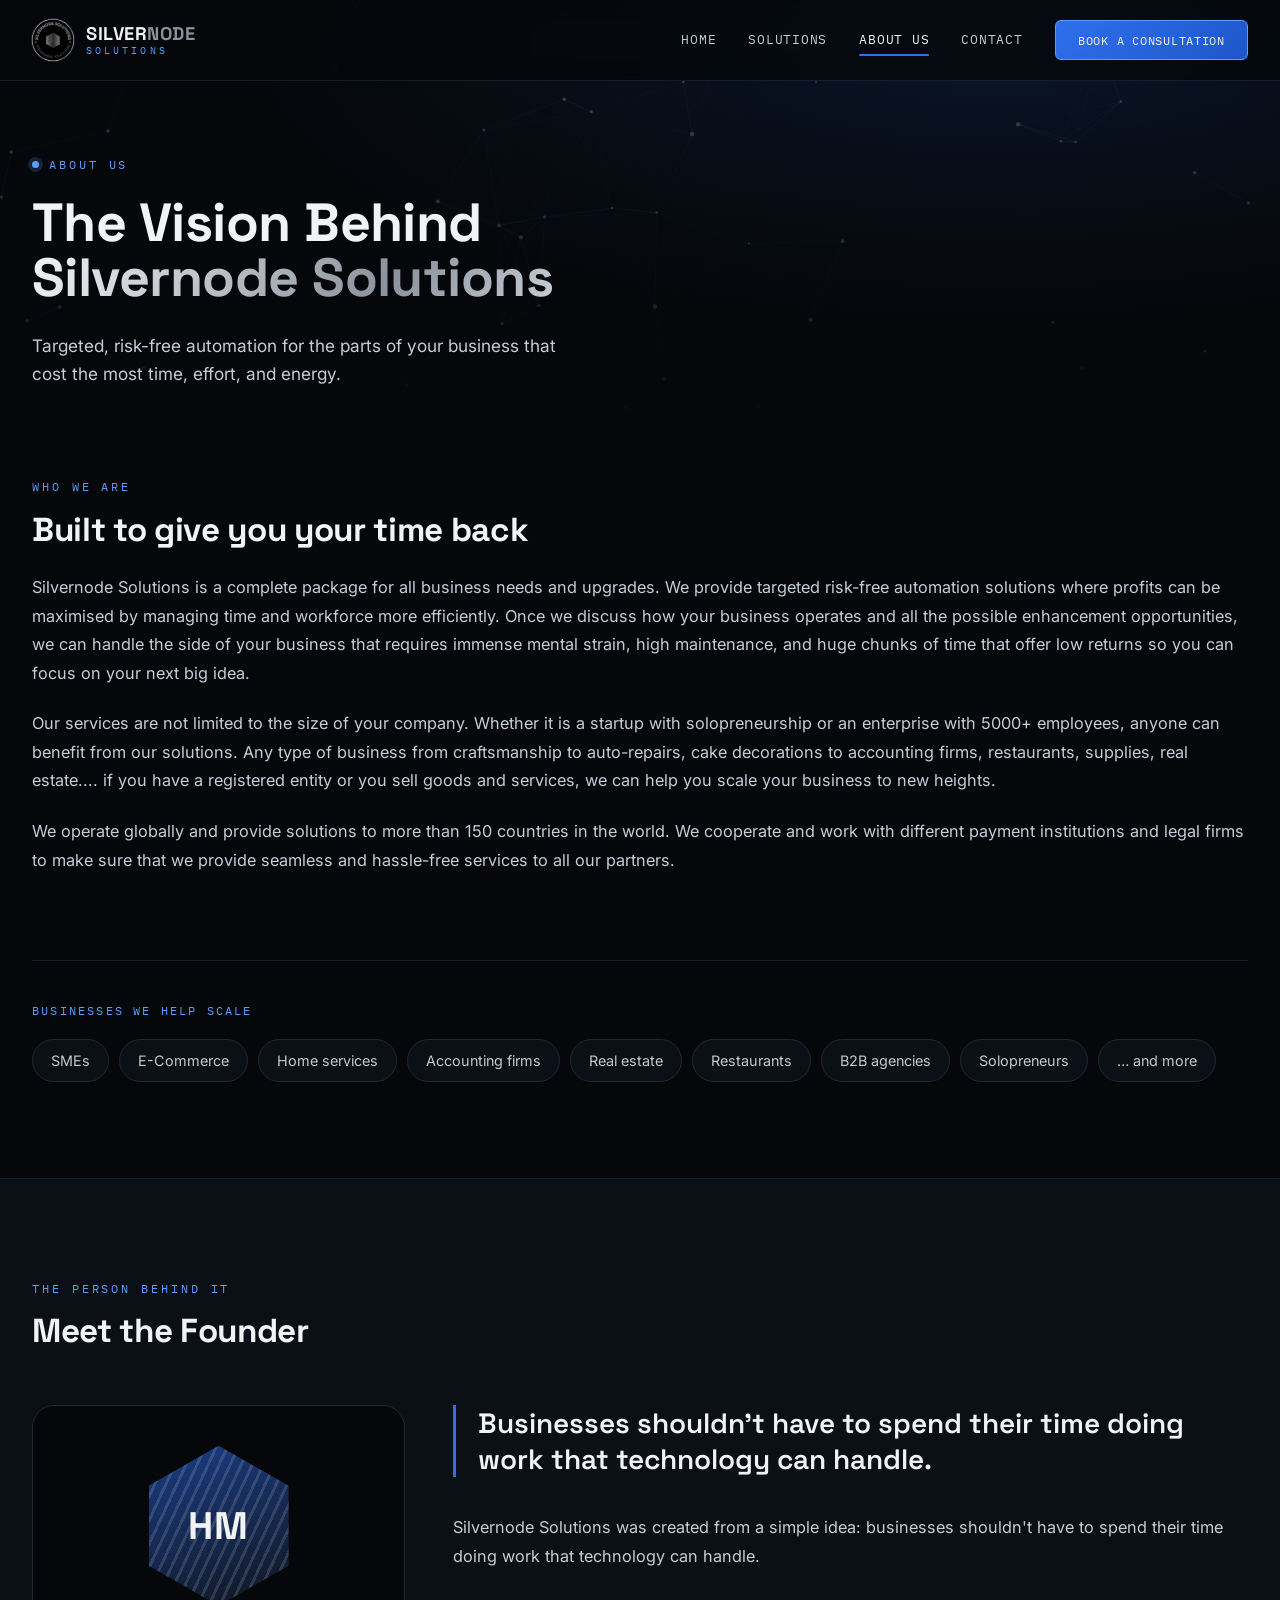
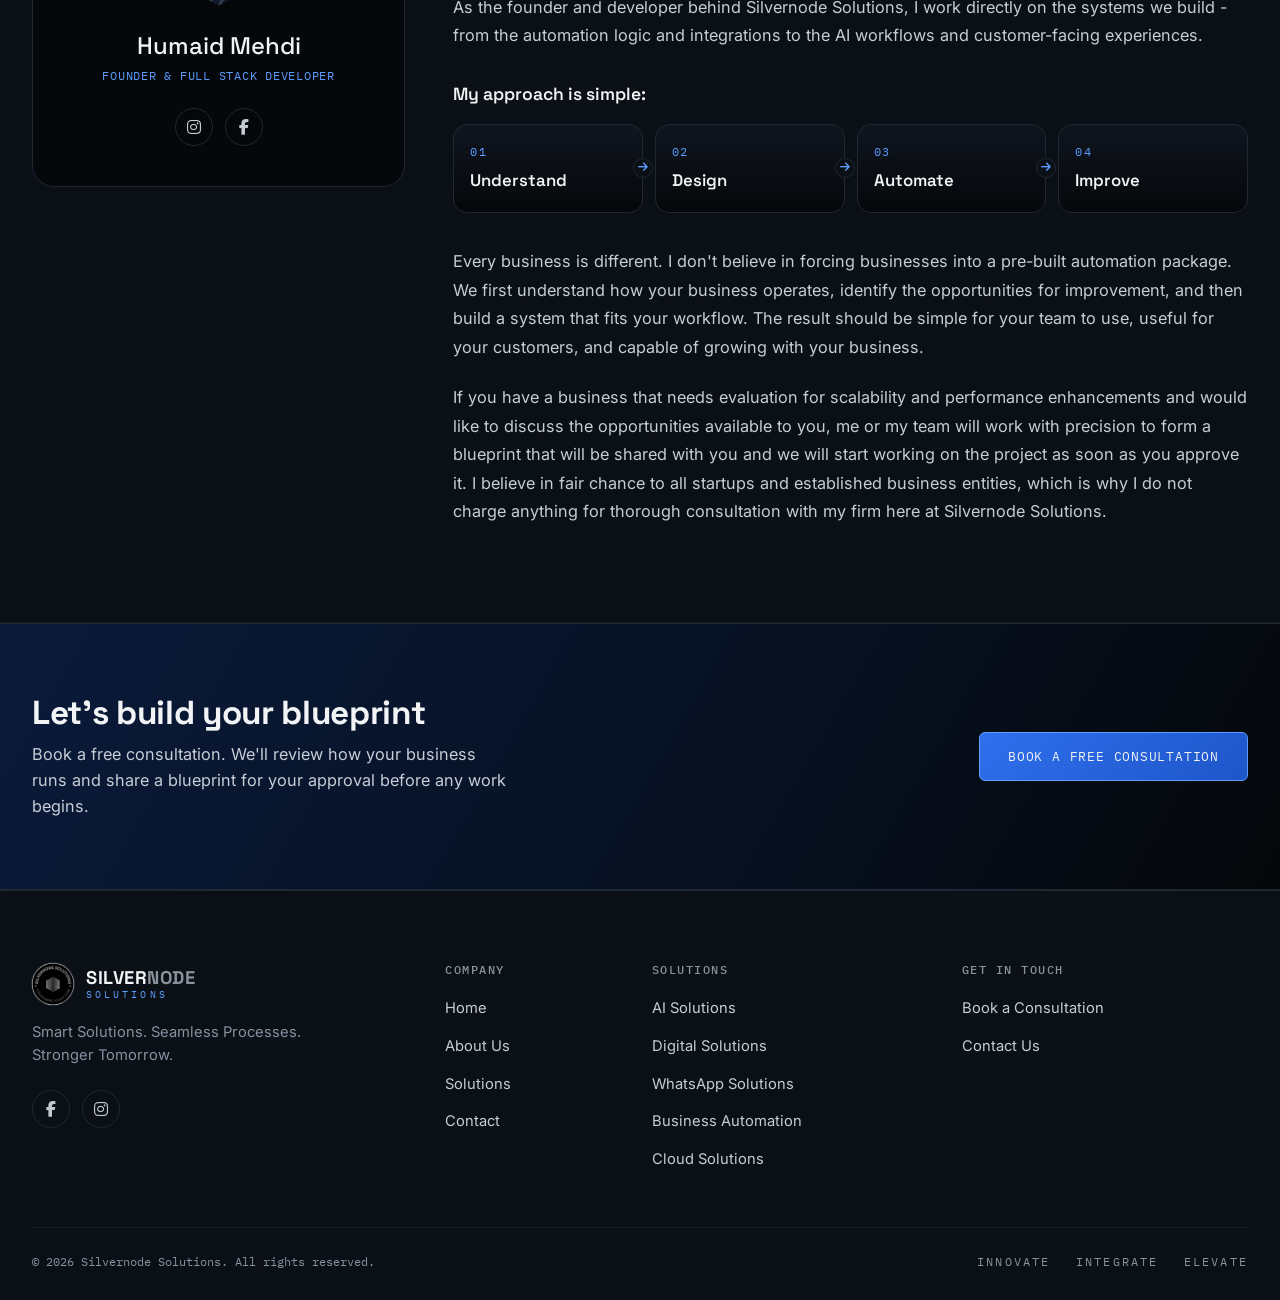
==== about/index.html @ a03bbf84 "Update industries listed in about/index.html" ====
<!DOCTYPE html>
<html lang="en">
<head>
<meta charset="UTF-8" />
<meta name="viewport" content="width=device-width, initial-scale=1.0" />
<meta name="color-scheme" content="dark">
<title>About Us — Silvernode Solutions</title>
<meta name="description" content="Silvernode Solutions is a complete package for business needs and upgrades. Meet the founder and learn how we help businesses of every size automate and scale." />

<!-- Bootstrap 5 -->
<link href="https://cdnjs.cloudflare.com/ajax/libs/bootstrap/5.3.3/css/bootstrap.min.css" rel="stylesheet">
<!-- Icons -->
<link rel="stylesheet" href="https://cdnjs.cloudflare.com/ajax/libs/font-awesome/6.5.2/css/all.min.css">
<!-- Fonts -->
<link rel="preconnect" href="https://fonts.googleapis.com">
<link href="https://fonts.googleapis.com/css2?family=Space+Grotesk:wght@400;500;600;700&family=Inter:wght@400;500;600&family=IBM+Plex+Mono:wght@400;500&display=swap" rel="stylesheet">

<link rel="stylesheet" href="/css/style.css">

<style>.sn-hero-inner{padding-bottom: 0px !important;}</style>
<link rel="icon" type="image/png" href="/assets/favicon.png">
</head>
<body>

<!-- ================= NAV ================= -->
<nav class="sn-nav navbar navbar-expand-lg fixed-top">
  <div class="container">
    <a class="navbar-brand sn-brand" href="/">
      <img src="/assets/logo.jpg" alt="Silvernode Solutions" class="sn-brand-mark">
      <span class="sn-brand-text">
        <span class="sn-brand-silver">SILVER<span class="sn-brand-grey">NODE</span></span>
        <span class="sn-brand-sub">SOLUTIONS</span>
      </span>
    </a>
    <button class="navbar-toggler" type="button" data-bs-toggle="collapse" data-bs-target="#snNavbar" aria-label="Toggle navigation">
      <span class="sn-toggler-icon"><i class="fa-solid fa-bars"></i></span>
    </button>
    <div class="collapse navbar-collapse" id="snNavbar">
      <ul class="navbar-nav ms-auto align-items-lg-center">
        <li class="nav-item"><a class="nav-link" href="/">Home</a></li>
        <li class="nav-item"><a class="nav-link" href="/solutions">Solutions</a></li>
        <li class="nav-item"><a class="nav-link active" href="/about">About Us</a></li>
        <li class="nav-item"><a class="nav-link" href="/contact">Contact</a></li>
        <li class="nav-item ms-lg-3">
          <a class="btn sn-btn-primary" href="/consultation">Book a Consultation</a>
        </li>
      </ul>
    </div>
  </div>
</nav>

<!-- ================= PAGE HERO ================= -->
<header class="sn-hero sn-hero-inner">
  <canvas id="snNodeCanvas" class="sn-node-canvas" aria-hidden="true"></canvas>
  <div class="sn-hero-fade"></div>

  <div class="container position-relative">
    <div class="row">
      <div class="col-lg-8">
        <p class="sn-eyebrow"><span class="sn-eyebrow-dot"></span>ABOUT US</p>
        <h1 class="sn-h1 sn-h1-inner">
          <span class="sn-h1-line1">The Vision Behind</span>
          <span class="sn-h1-line2">Silvernode Solutions</span>
        </h1>
        <p class="sn-lede">Targeted, risk-free automation for the parts of your business that cost the most time, effort, and energy.</p>
      </div>
    </div>
  </div>
</header>

<!-- ================= WHO WE ARE ================= -->
<section class="sn-section sn-who">
  <div class="container">
    <div class="row g-5">
      <div class="col-lg-12">
        <p class="sn-eyebrow sn-eyebrow-static">WHO WE ARE</p>
        <h2 class="sn-h2 mb-4">Built to give you your time back</h2>

<p class="sn-prose">Silvernode Solutions is a complete package for all business needs and upgrades. We provide targeted risk-free automation solutions where profits can be maximised by managing time and workforce more efficiently. Once we discuss how your business operates and all the possible enhancement opportunities, we can handle the side of your business that requires immense mental strain, high maintenance, and huge chunks of time that offer low returns so you can focus on your next big idea.</p>
<p class="sn-prose">Our services are not limited to the size of your company. Whether it is a startup with solopreneurship or an enterprise with 5000+ employees, anyone can benefit from our solutions. Any type of business from craftsmanship to auto-repairs, cake decorations to accounting firms, restaurants, supplies, real estate.... if you have a registered entity or you sell goods and services, we can help you scale your business to new heights.</p>
<p class="sn-prose">We operate globally and provide solutions to more than 150 countries in the world. We cooperate and work with different payment institutions and legal firms to make sure that we provide seamless and hassle-free services to all our partners.</p>

      </div>

    </div>

    <!-- Industries -->
    <div class="sn-industries">
      <p class="sn-industries-label">Businesses we help scale</p>
      <div class="sn-chip-row">
        <span class="sn-chip">SMEs</span>
        <span class="sn-chip">E-Commerce</span>
        <span class="sn-chip">Home services</span>
        <span class="sn-chip">Accounting firms</span>
        <span class="sn-chip">Real estate</span>
        <span class="sn-chip">Restaurants</span>
        <span class="sn-chip">B2B agencies</span>
        <span class="sn-chip">Solopreneurs</span>
        <span class="sn-chip sn-chip-more">&hellip; and more</span>
      </div>
    </div>
  </div>
</section>

<!-- ================= FOUNDER ================= -->
<section class="sn-section sn-founder">
  <div class="container">
    <div class="sn-section-head">
      <p class="sn-eyebrow sn-eyebrow-static">THE PERSON BEHIND IT</p>
      <h2 class="sn-h2">Meet the Founder</h2>
    </div>

    <div class="row g-5 align-items-start">
      <div class="col-lg-4">
        <div class="sn-founder-card">
          <div class="sn-founder-avatar" aria-hidden="true">
            <span>HM</span>
          </div>
          <h3 class="sn-founder-name">Humaid Mehdi</h3>
          <p class="sn-founder-role">Founder &amp; Full Stack Developer</p>
          <div class="sn-founder-links">
            <a href="https://www.instagram.com/silvernodesolutions/" target="_blank" rel="noopener" aria-label="Silvernode Solutions on Instagram"><i class="fa-brands fa-instagram"></i></a>
            <a href="https://www.facebook.com/groups/1242456967218018/user/61590577081690/" target="_blank" rel="noopener" aria-label="Silvernode Solutions on Facebook"><i class="fa-brands fa-facebook-f"></i></a>
          </div>
        </div>
      </div>

      <div class="col-lg-8">
        <blockquote class="sn-founder-quote">Businesses shouldn't have to spend their time doing work that technology can handle.</blockquote>

        <p class="sn-prose">Silvernode Solutions was created from a simple idea: businesses shouldn't have to spend their time doing work that technology can handle.</p>

        <p class="sn-prose">As the founder and developer behind Silvernode Solutions, I work directly on the systems we build - from the automation logic and integrations to the AI workflows and customer-facing experiences.</p>

        <p class="sn-prose-lead">My approach is simple:</p>

        <ol class="sn-process">
          <li><span class="sn-process-num">01</span><span class="sn-process-name">Understand</span></li>
          <li><span class="sn-process-num">02</span><span class="sn-process-name">Design</span></li>
          <li><span class="sn-process-num">03</span><span class="sn-process-name">Automate</span></li>
          <li><span class="sn-process-num">04</span><span class="sn-process-name">Improve</span></li>
        </ol>

        <p class="sn-prose">Every business is different. I don't believe in forcing businesses into a pre-built automation package. We first understand how your business operates, identify the opportunities for improvement, and then build a system that fits your workflow. The result should be simple for your team to use, useful for your customers, and capable of growing with your business.</p>

        <p class="sn-prose mb-0">If you have a business that needs evaluation for scalability and performance enhancements and would like to discuss the opportunities available to you, me or my team will work with precision to form a blueprint that will be shared with you and we will start working on the project as soon as you approve it. I believe in fair chance to all startups and established business entities, which is why I do not charge anything for thorough consultation with my firm here at Silvernode Solutions.</p>
      </div>
    </div>
  </div>
</section>

<!-- ================= CTA BAND ================= -->
<section class="sn-cta-band">
  <div class="container">
    <div class="sn-cta-inner">
      <div>
        <h2 class="sn-h2 mb-2">Let's build your blueprint</h2>
        <p class="sn-body-lg mb-0">Book a free consultation. We'll review how your business runs and share a blueprint for your approval before any work begins.</p>
      </div>
      <a href="/consultation" class="btn sn-btn-primary sn-btn-lg flex-shrink-0">Book a Free Consultation</a>
    </div>
  </div>
</section>

<!-- ================= FOOTER ================= -->
<footer class="sn-footer">
  <div class="container">
    <div class="row g-4">
      <div class="col-lg-4">
        <a class="sn-brand sn-footer-brand" href="/">
          <img src="/assets/logo.jpg" alt="Silvernode Solutions" class="sn-brand-mark">
          <span class="sn-brand-text">
            <span class="sn-brand-silver">SILVER<span class="sn-brand-grey">NODE</span></span>
            <span class="sn-brand-sub">SOLUTIONS</span>
          </span>
        </a>
        <p class="sn-footer-tag">Smart Solutions. Seamless Processes. Stronger Tomorrow.</p>
        <div class="sn-social">
          <a href="https://www.facebook.com/groups/1242456967218018/user/61590577081690/" target="_blank" rel="noopener" aria-label="Silvernode Solutions on Facebook"><i class="fa-brands fa-facebook-f"></i></a>
          <a href="https://www.instagram.com/silvernodesolutions/" target="_blank" rel="noopener" aria-label="Silvernode Solutions on Instagram"><i class="fa-brands fa-instagram"></i></a>
        </div>
      </div>
      <div class="col-6 col-lg-2">
        <h4 class="sn-footer-head">Company</h4>
        <ul class="sn-footer-links">
          <li><a href="/">Home</a></li>
          <li><a href="/about">About Us</a></li>
          <li><a href="/solutions">Solutions</a></li>
          <li><a href="/contact">Contact</a></li>
        </ul>
      </div>
      <div class="col-6 col-lg-3">
        <h4 class="sn-footer-head">Solutions</h4>
        <ul class="sn-footer-links">
          <li><a href="/solutions#tab-ai">AI Solutions</a></li>
          <li><a href="/solutions#tab-digital">Digital Solutions</a></li>
          <li><a href="/solutions#tab-whatsapp">WhatsApp Solutions</a></li>
          <li><a href="/solutions#tab-automation">Business Automation</a></li>
          <li><a href="/solutions#tab-cloud">Cloud Solutions</a></li>
        </ul>
      </div>
      <div class="col-lg-3">
        <h4 class="sn-footer-head">Get in touch</h4>
        <ul class="sn-footer-links">
          <li><a href="/consultation">Book a Consultation</a></li>
          <li><a href="/contact">Contact Us</a></li>
        </ul>
      </div>
    </div>
    <div class="sn-footer-bottom">
      <span>&copy; <span id="snYear"></span> Silvernode Solutions. All rights reserved.</span>
      <span class="sn-footer-motto">INNOVATE <i class="sn-dot"></i> INTEGRATE <i class="sn-dot"></i> ELEVATE</span>
    </div>
  </div>
</footer>

<script src="https://cdnjs.cloudflare.com/ajax/libs/bootstrap/5.3.3/js/bootstrap.bundle.min.js"></script>
<script src="/js/script.js"></script>
</body>
</html>
---- css/style.css ----
/* =========================================================
   SILVERNODE SOLUTIONS — Design tokens
   Palette: void black / onyx panels / metallic silver / signal blue
   Type: Space Grotesk (display) · Inter (body) · IBM Plex Mono (labels)
   Signature: the hex "node" mark + connective node network
   ========================================================= */
:root{
  --void:        #05070a;
  --onyx:        #0b0f16;
  --onyx-2:      #10151f;
  --steel-line:  #202834;
  --steel-line-soft: #171d27;

  --silver-1:    #f1f3f5;
  --silver-2:    #c3c9d1;
  --silver-3:    #8b929c;
  --silver-4:    #5b6169;

  --blue:        #2f6fed;
  --blue-bright: #5b9dff;
  --blue-dim:    #1a3d85;

  --ink:         #c7cdd6;
  --ink-dim:     #8891a0;

  --radius-sm: 6px;
  --radius-md: 14px;
  --radius-lg: 22px;

  --font-display: 'Space Grotesk', 'Segoe UI', sans-serif;
  --font-body: 'Inter', 'Segoe UI', sans-serif;
  --font-mono: 'IBM Plex Mono', monospace;
}

*{ box-sizing: border-box; }

html{
  scroll-behavior: smooth;
  color-scheme: dark;
}

body{
  background: var(--void);
  color: var(--ink);
  font-family: var(--font-body);
  font-size: 16px;
  line-height: 1.6;
  -webkit-font-smoothing: antialiased;
}

a{ text-decoration: none; color: inherit; }
::selection{ background: var(--blue-dim); color: var(--silver-1); }

:focus-visible{
  outline: 2px solid var(--blue-bright);
  outline-offset: 3px;
  border-radius: 4px;
}

@media (prefers-reduced-motion: reduce){
  *, *::before, *::after{
    animation-duration: 0.001ms !important;
    animation-iteration-count: 1 !important;
    transition-duration: 0.001ms !important;
    scroll-behavior: auto !important;
  }
}

.container{ max-width: 1240px; }

/* =========================================================
   NAV
   ========================================================= */
.sn-nav{
  background: rgba(5,7,10,0.72);
  backdrop-filter: blur(14px);
  -webkit-backdrop-filter: blur(14px);
  border-bottom: 1px solid var(--steel-line-soft);
  padding: 14px 0;
  transition: background .3s ease;
}

.sn-brand{
  display: flex;
  align-items: center;
  gap: 12px;
}
.sn-brand-mark{
  width: 42px;
  height: 42px;
  border-radius: 50%;
  object-fit: cover;
  box-shadow: 0 0 0 1px var(--steel-line);
}
.sn-brand-text{ display: flex; flex-direction: column; line-height: 1.05; }
.sn-brand-silver{
  font-family: var(--font-display);
  font-weight: 700;
  font-size: 1.15rem;
  letter-spacing: 0.03em;
  color: var(--silver-1);
}
.sn-brand-grey{ color: var(--silver-3); }
.sn-brand-sub{
  font-family: var(--font-mono);
  font-size: 0.6rem;
  letter-spacing: 0.32em;
  color: var(--blue-bright);
  margin-top: 3px;
}

.navbar-nav .nav-link{
  font-family: var(--font-mono);
  font-size: 0.8rem;
  letter-spacing: 0.06em;
  text-transform: uppercase;
  color: var(--ink);
  padding: 10px 16px !important;
  position: relative;
  transition: color .2s ease;
}
.navbar-nav .nav-link:hover,
.navbar-nav .nav-link.active{ color: var(--silver-1); }
.navbar-nav .nav-link.active::after{
  content: "";
  position: absolute;
  left: 16px; right: 16px; bottom: 4px;
  height: 2px;
  background: var(--blue);
  border-radius: 2px;
}

.navbar-toggler{
  border: 1px solid var(--steel-line);
  background: var(--onyx);
  color: var(--silver-1);
  padding: 6px 10px;
}
.navbar-toggler:focus{ box-shadow: 0 0 0 2px var(--blue-dim); }

/* Buttons */
.sn-btn-primary{
  background: linear-gradient(135deg, var(--blue), #1e56c9);
  color: var(--silver-1) !important;
  border: 1px solid var(--blue-bright);
  font-family: var(--font-mono);
  font-size: 0.78rem;
  letter-spacing: 0.06em;
  text-transform: uppercase;
  padding: 10px 22px;
  border-radius: var(--radius-sm);
  transition: transform .18s ease, box-shadow .18s ease, background .18s ease;
  box-shadow: 0 0 0 0 rgba(47,111,237,0);
}
.sn-btn-primary:hover{
  background: linear-gradient(135deg, var(--blue-bright), var(--blue));
  transform: translateY(-2px);
  box-shadow: 0 10px 24px -8px rgba(47,111,237,0.55);
  color: var(--silver-1) !important;
}
.sn-btn-outline{
  background: transparent;
  color: var(--silver-1) !important;
  border: 1px solid var(--silver-4);
  font-family: var(--font-mono);
  font-size: 0.78rem;
  letter-spacing: 0.06em;
  text-transform: uppercase;
  padding: 10px 22px;
  border-radius: var(--radius-sm);
  transition: border-color .18s ease, color .18s ease, background .18s ease;
}
.sn-btn-outline:hover{
  border-color: var(--silver-1);
  background: rgba(255,255,255,0.04);
  color: var(--silver-1) !important;
}
.sn-btn-lg{ padding: 14px 28px; font-size: 0.82rem; }

/* =========================================================
   HERO
   ========================================================= */
.sn-hero{
  position: relative;
  padding: 168px 0 120px;
  overflow: hidden;
  background:
    radial-gradient(ellipse at 78% 15%, rgba(47,111,237,0.16), transparent 55%),
    var(--void);
}
.sn-node-canvas{
  position: absolute;
  inset: 0;
  width: 100%;
  height: 100%;
  opacity: 0.55;
}
.sn-hero-fade{
  position: absolute;
  inset: 0;
  background: linear-gradient(180deg, rgba(5,7,10,0.1) 0%, rgba(5,7,10,0.55) 70%, var(--void) 100%);
  pointer-events: none;
}

.sn-eyebrow{
  font-family: var(--font-mono);
  font-size: 0.76rem;
  letter-spacing: 0.24em;
  color: var(--blue-bright);
  text-transform: uppercase;
  display: inline-flex;
  align-items: center;
  gap: 10px;
  margin-bottom: 22px;
}
.sn-eyebrow-dot{
  width: 7px; height: 7px;
  border-radius: 50%;
  background: var(--blue-bright);
  box-shadow: 0 0 0 4px rgba(91,157,255,0.18);
}
.sn-eyebrow-static{ margin-bottom: 14px; }

.sn-h1{
  font-family: var(--font-display);
  font-weight: 700;
  font-size: clamp(2.6rem, 5.4vw, 4.6rem);
  line-height: 1.02;
  letter-spacing: -0.01em;
  margin-bottom: 26px;
}
.sn-h1-line1{
  display: block;
  color: var(--silver-1);
}
.sn-h1-line2{
  display: block;
  background: linear-gradient(120deg, var(--silver-1) 0%, var(--silver-3) 45%, var(--silver-2) 65%, var(--silver-4) 100%);
  -webkit-background-clip: text;
  background-clip: text;
  -webkit-text-fill-color: transparent;
}

.sn-lede{
  font-size: 1.08rem;
  color: var(--ink);
  max-width: 560px;
  margin-bottom: 38px;
}

.sn-hero-ctas .btn{ min-width: 190px; text-align: center; }

/* Hero signature node mark */
.sn-hero-node{
  position: relative;
  width: 320px;
  height: 320px;
  display: flex;
  align-items: center;
  justify-content: center;
}
.sn-hero-ring{
  position: absolute;
  border-radius: 50%;
  border: 1px solid var(--steel-line);
}
.sn-hero-ring-1{ inset: 0; animation: sn-spin 34s linear infinite; }
.sn-hero-ring-2{ inset: 34px; border-style: dashed; border-color: var(--steel-line); animation: sn-spin-rev 46s linear infinite; }

.sn-node-hub{
  position: relative;
  z-index: 2;
  width: 180px;
  height: 180px;
  filter: drop-shadow(0 0 24px rgba(47,111,237,0.28));
  animation: sn-hub-breathe 5.5s ease-in-out infinite;
}

@keyframes sn-hub-breathe{
  0%, 100%{ transform: scale(1); }
  50%{ transform: scale(1.03); }
}

.sn-orbit-node{
  position: absolute;
  width: 10px; height: 10px;
  border-radius: 50%;
  background: var(--blue-bright);
  box-shadow: 0 0 14px 2px rgba(91,157,255,0.6);
}
.sn-orbit-node-a{ top: 6%; left: 50%; animation: sn-float 5s ease-in-out infinite; }
.sn-orbit-node-b{ bottom: 10%; left: 14%; animation: sn-float 6.5s ease-in-out infinite 0.6s; }
.sn-orbit-node-c{ bottom: 18%; right: 8%; animation: sn-float 5.6s ease-in-out infinite 1.2s; }

@keyframes sn-spin{ to{ transform: rotate(360deg); } }
@keyframes sn-spin-rev{ to{ transform: rotate(-360deg); } }
@keyframes sn-float{
  0%, 100%{ transform: translateY(0); }
  50%{ transform: translateY(-10px); }
}

/* =========================================================
   MARQUEE
   ========================================================= */
.sn-marquee{
  background: var(--onyx);
  border-top: 1px solid var(--steel-line);
  border-bottom: 1px solid var(--steel-line);
  overflow: hidden;
  padding: 16px 0;
  white-space: nowrap;
}
.sn-marquee-track{
  display: flex;
  width: max-content;
  animation: sn-marquee 40s linear infinite;
  font-family: var(--font-display);
  font-weight: 600;
  font-size: 0.95rem;
  letter-spacing: 0.32em;
  color: var(--silver-2);
}
.sn-marquee-group{
  display: flex;
  align-items: center;
  gap: 18px;
  flex-shrink: 0;
  padding-right: 18px;
}
.sn-marquee-track span{ padding: 0 2px; }
.sn-marquee-dot{ color: var(--blue-bright); letter-spacing: 0; }
@keyframes sn-marquee{
  from{ transform: translateX(0); }
  to{ transform: translateX(-50%); }
}
@media (min-width: 1600px){
  .sn-marquee-track{ animation-duration: 55s; }
}

/* =========================================================
   SECTIONS — shared
   ========================================================= */
.sn-section{ padding: 96px 0; }
.sn-section-head{ max-width: 640px; margin-bottom: 54px; }
.sn-section-head-split{
  display: flex;
  align-items: flex-end;
  justify-content: space-between;
  max-width: none;
  gap: 24px;
}
.sn-h2{
  font-family: var(--font-display);
  font-weight: 700;
  font-size: clamp(1.7rem, 2.6vw, 2.35rem);
  color: var(--silver-1);
  line-height: 1.16;
  letter-spacing: -0.01em;
}
.sn-body-lg{ font-size: 1.02rem; color: var(--ink); max-width: 480px; }

.sn-textlink{
  font-family: var(--font-mono);
  font-size: 0.82rem;
  letter-spacing: 0.05em;
  text-transform: uppercase;
  color: var(--blue-bright);
  display: inline-flex;
  align-items: center;
  border-bottom: 1px solid transparent;
  transition: border-color .2s ease, color .2s ease;
}
.sn-textlink:hover{ color: var(--silver-1); border-color: var(--silver-1); }

/* Pillars */
.sn-pillars{ background: var(--void); }
.sn-pillar{
  height: 100%;
  padding: 30px 22px;
  border: 1px solid var(--steel-line);
  border-radius: var(--radius-md);
  background: linear-gradient(180deg, var(--onyx) 0%, var(--onyx-2) 100%);
  transition: border-color .2s ease, transform .2s ease;
}
.sn-pillar:hover{ border-color: var(--silver-4); transform: translateY(-4px); }
.sn-pillar-icon{
  width: 52px; height: 52px;
  border-radius: 50%;
  display: flex; align-items: center; justify-content: center;
  background: var(--onyx-2);
  border: 1px solid var(--steel-line);
  color: var(--blue-bright);
  font-size: 1.15rem;
  margin-bottom: 18px;
}
.sn-pillar h3{
  font-family: var(--font-display);
  font-size: 1.1rem;
  color: var(--silver-1);
  margin-bottom: 8px;
}
.sn-pillar p{ font-size: 0.92rem; color: var(--ink-dim); margin: 0; }

/* Solutions cards */
.sn-solutions{ background: var(--onyx); border-top: 1px solid var(--steel-line-soft); border-bottom: 1px solid var(--steel-line-soft); }
.sn-card{
  height: 100%;
  padding: 32px 24px;
  border-radius: var(--radius-md);
  background: var(--void);
  border: 1px solid var(--steel-line);
  transition: border-color .2s ease, transform .2s ease, box-shadow .2s ease;
}
.sn-card:hover{
  border-color: var(--blue-dim);
  transform: translateY(-6px);
  box-shadow: 0 20px 40px -24px rgba(47,111,237,0.5);
}
.sn-card-icon{
  width: 48px; height: 48px;
  border-radius: var(--radius-sm);
  display: flex; align-items: center; justify-content: center;
  background: linear-gradient(135deg, var(--blue-dim), rgba(47,111,237,0.12));
  color: var(--blue-bright);
  font-size: 1.15rem;
  margin-bottom: 20px;
}
.sn-card h3{
  font-family: var(--font-display);
  font-size: 1.12rem;
  color: var(--silver-1);
  margin-bottom: 10px;
}
.sn-card p{ font-size: 0.92rem; color: var(--ink-dim); margin: 0; }

/* About band */
.sn-about-band{ background: var(--void); }
.sn-stat{
  padding: 26px 20px;
  border-radius: var(--radius-md);
  border: 1px solid var(--steel-line);
  background: linear-gradient(180deg, var(--onyx), var(--onyx-2));
  display: flex; flex-direction: column; gap: 6px;
}
.sn-stat-num{
  font-family: var(--font-display);
  font-weight: 700;
  font-size: 2rem;
  color: var(--silver-1);
}
.sn-stat-label{
  font-family: var(--font-mono);
  font-size: 0.72rem;
  letter-spacing: 0.08em;
  text-transform: uppercase;
  color: var(--ink-dim);
}

/* CTA band */
.sn-cta-band{
  padding: 70px 0;
  background: linear-gradient(120deg, #0a1a3a, #061020 60%, var(--void));
  border-top: 1px solid var(--steel-line);
  border-bottom: 1px solid var(--steel-line);
}
.sn-cta-inner{
  display: flex;
  align-items: center;
  justify-content: space-between;
  gap: 32px;
  flex-wrap: wrap;
}

/* =========================================================
   FOOTER
   ========================================================= */
.sn-footer{
  background: var(--onyx);
  border-top: 1px solid var(--steel-line);
  padding: 72px 0 28px;
}
.sn-footer-brand{ margin-bottom: 16px; }
.sn-footer-tag{ color: var(--ink-dim); font-size: 0.92rem; max-width: 280px; margin-bottom: 22px; }
.sn-social{ display: flex; gap: 12px; }
.sn-social a{
  width: 38px; height: 38px;
  border-radius: 50%;
  border: 1px solid var(--steel-line);
  display: flex; align-items: center; justify-content: center;
  color: var(--silver-2);
  transition: border-color .2s ease, color .2s ease, background .2s ease;
}
.sn-social a:hover{ border-color: var(--blue-bright); color: var(--blue-bright); background: rgba(47,111,237,0.08); }

.sn-footer-head{
  font-family: var(--font-mono);
  font-size: 0.76rem;
  letter-spacing: 0.12em;
  text-transform: uppercase;
  color: var(--silver-3);
  margin-bottom: 18px;
}
.sn-footer-links{ list-style: none; padding: 0; margin: 0; display: flex; flex-direction: column; gap: 12px; }
.sn-footer-links a{ font-size: 0.92rem; color: var(--ink); transition: color .18s ease; }
.sn-footer-links a:hover{ color: var(--blue-bright); }

.sn-footer-bottom{
  margin-top: 56px;
  padding-top: 24px;
  border-top: 1px solid var(--steel-line-soft);
  display: flex;
  flex-wrap: wrap;
  gap: 12px;
  align-items: center;
  justify-content: space-between;
  font-family: var(--font-mono);
  font-size: 0.76rem;
  color: var(--ink-dim);
}
.sn-footer-motto{ letter-spacing: 0.18em; color: var(--silver-3); }
.sn-dot{ color: var(--blue-bright); font-style: normal; margin: 0 8px; }

/* =========================================================
   RESPONSIVE
   ========================================================= */
@media (max-width: 991.98px){
  .sn-hero{ padding: 140px 0 80px; }
  .sn-section{ padding: 72px 0; }
  .sn-section-head-split{ flex-direction: column; align-items: flex-start; }
  .navbar-collapse{
    background: var(--onyx);
    margin-top: 14px;
    padding: 18px;
    border-radius: var(--radius-md);
    border: 1px solid var(--steel-line);
  }
  .navbar-nav .nav-link.active::after{ display: none; }
  .sn-hero-ctas .btn{ width: 100%; }
}

@media (max-width: 575.98px){
  .sn-h1{ font-size: 2.5rem; }
  .sn-cta-inner{ text-align: left; }
  .sn-cta-inner .btn{ width: 100%; }
  .sn-footer-bottom{ flex-direction: column; align-items: flex-start; }
}

/* =========================================================
   INNER PAGE HERO (Solutions, Consultation, About, Contact)
   ========================================================= */
.sn-hero-inner{
  padding: 150px 0 64px;
}
.sn-h1-inner{ font-size: clamp(2.2rem, 4.2vw, 3.4rem); }

/* =========================================================
   SOLUTIONS — TAB NAV
   ========================================================= */
.sn-solutions-tabs{ padding-top: 24px; }

.sn-tab-nav{
  display: flex;
  flex-wrap: wrap;
  gap: 10px;
  border: none;
  margin-bottom: 44px;
  padding-bottom: 8px;
  border-bottom: 1px solid var(--steel-line);
}
.sn-tab-btn{
  display: inline-flex;
  align-items: center;
  gap: 9px;
  background: var(--onyx);
  border: 1px solid var(--steel-line);
  color: var(--ink);
  font-family: var(--font-mono);
  font-size: 0.78rem;
  letter-spacing: 0.04em;
  text-transform: uppercase;
  padding: 11px 18px;
  border-radius: 999px;
  transition: border-color .18s ease, color .18s ease, background .18s ease;
}
.sn-tab-btn i{ color: var(--silver-4); transition: color .18s ease; font-size: 0.9rem; }
.sn-tab-btn:hover{ border-color: var(--silver-4); color: var(--silver-1); }
.sn-tab-btn.active{
  background: linear-gradient(135deg, var(--blue), #1e56c9);
  border-color: var(--blue-bright);
  color: var(--silver-1);
  box-shadow: 0 10px 24px -12px rgba(47,111,237,0.55);
}
.sn-tab-btn.active i{ color: var(--silver-1); }

.sn-tab-content{ min-height: 260px; }

.sn-panel-head{
  display: flex;
  align-items: center;
  gap: 20px;
  margin-bottom: 34px;
  padding-bottom: 28px;
  border-bottom: 1px solid var(--steel-line-soft);
}
.sn-panel-icon{
  width: 60px; height: 60px;
  flex-shrink: 0;
  border-radius: var(--radius-md);
  display: flex; align-items: center; justify-content: center;
  background: linear-gradient(135deg, var(--blue-dim), rgba(47,111,237,0.1));
  color: var(--blue-bright);
  font-size: 1.4rem;
  border: 1px solid var(--steel-line);
}

.sn-item{
  display: flex;
  align-items: center;
  gap: 12px;
  height: 100%;
  padding: 16px 18px;
  border-radius: var(--radius-sm);
  border: 1px solid var(--steel-line);
  background: linear-gradient(180deg, var(--onyx), var(--onyx-2));
  color: var(--ink);
  font-size: 0.95rem;
  transition: border-color .18s ease, transform .18s ease, background .18s ease;
}
.sn-item i{
  color: var(--blue-bright);
  font-size: 0.82rem;
  flex-shrink: 0;
}
.sn-item:hover{
  border-color: var(--blue-dim);
  transform: translateY(-3px);
  background: linear-gradient(180deg, var(--onyx-2), var(--onyx));
}

@media (max-width: 767.98px){
  .sn-tab-nav{
    display: grid;
    grid-template-columns: 1fr 1fr;
    gap: 10px;
  }
  .sn-tab-btn{
    justify-content: center;
    text-align: center;
    white-space: normal;
    line-height: 1.3;
  }
  .sn-panel-head{ align-items: flex-start; }
}

@media (max-width: 420px){
  .sn-tab-nav{ grid-template-columns: 1fr; }
}

/* =========================================================
   CONTACT PAGE
   ========================================================= */
.sn-contact{ padding-top: 40px; }

.sn-form-card{
  padding: 40px 36px;
  border-radius: var(--radius-lg);
  border: 1px solid var(--steel-line);
  background: linear-gradient(180deg, var(--onyx) 0%, var(--onyx-2) 100%);
}
.sn-form-intro{ color: var(--ink-dim); margin-bottom: 30px; }

.sn-label{
  display: block;
  font-family: var(--font-mono);
  font-size: 0.72rem;
  letter-spacing: 0.1em;
  text-transform: uppercase;
  color: var(--silver-3);
  margin-bottom: 8px;
}

.form-control.sn-input,
.form-select.sn-input{
  background-color: var(--void);
  border: 1px solid var(--steel-line);
  color: var(--silver-1);
  font-family: var(--font-body);
  font-size: 0.95rem;
  padding: 13px 15px;
  border-radius: var(--radius-sm);
  color-scheme: dark;
  transition: border-color .18s ease, box-shadow .18s ease;
}
.form-control.sn-input::placeholder{ color: var(--silver-4); }
.form-control.sn-input:focus,
.form-select.sn-input:focus{
  background-color: var(--void);
  color: var(--silver-1);
  border-color: var(--blue-bright);
  box-shadow: 0 0 0 3px rgba(47,111,237,0.22);
}
.form-select.sn-input{
  --bs-form-select-bg-img: url("data:image/svg+xml,%3csvg xmlns='http://www.w3.org/2000/svg' viewBox='0 0 16 16'%3e%3cpath fill='none' stroke='%238b929c' stroke-linecap='round' stroke-linejoin='round' stroke-width='2' d='m2 5 6 6 6-6'/%3e%3c/svg%3e");
}
textarea.sn-input{ resize: vertical; min-height: 140px; }

.was-validated .form-control.sn-input:invalid,
.was-validated .form-select.sn-input:invalid{
  border-color: #d9534f;
  background-image: none;
}

/* Spam honeypot — hidden from people, visible to bots */
.sn-honeypot{
  position: absolute !important;
  left: -9999px;
  width: 1px; height: 1px;
  opacity: 0;
  pointer-events: none;
}

.sn-submit{ min-width: 200px; }
.sn-submit:disabled{ opacity: 0.65; cursor: not-allowed; transform: none; box-shadow: none; }

.sn-form-status{
  font-size: 0.92rem;
  border-radius: var(--radius-sm);
}
.sn-form-status.is-success,
.sn-form-status.is-error{
  padding: 14px 16px;
  border: 1px solid;
}
.sn-form-status.is-success{
  color: #9fe3b4;
  background: rgba(46,160,90,0.1);
  border-color: rgba(46,160,90,0.4);
}
.sn-form-status.is-error{
  color: #f1a6a3;
  background: rgba(217,83,79,0.1);
  border-color: rgba(217,83,79,0.4);
}

/* Side cards */
.sn-side-stack{ display: flex; flex-direction: column; gap: 16px; }
.sn-side-card{
  display: flex;
  gap: 18px;
  align-items: flex-start;
  padding: 26px 24px;
  border-radius: var(--radius-md);
  border: 1px solid var(--steel-line);
  background: linear-gradient(180deg, var(--onyx), var(--onyx-2));
  transition: border-color .2s ease, transform .2s ease;
}
.sn-side-card:hover{ border-color: var(--silver-4); transform: translateY(-3px); }
.sn-side-card-accent{
  border-color: var(--blue-dim);
  background: linear-gradient(135deg, rgba(47,111,237,0.16), var(--onyx) 70%);
}
.sn-side-card-accent:hover{ border-color: var(--blue-bright); }
.sn-side-icon{
  width: 46px; height: 46px;
  flex-shrink: 0;
  border-radius: var(--radius-sm);
  display: flex; align-items: center; justify-content: center;
  background: var(--void);
  border: 1px solid var(--steel-line);
  color: var(--blue-bright);
  font-size: 1.1rem;
}
.sn-side-card h3{
  font-family: var(--font-display);
  font-size: 1.05rem;
  color: var(--silver-1);
  margin-bottom: 6px;
}
.sn-side-card p{ font-size: 0.9rem; color: var(--ink-dim); margin-bottom: 10px; }
.sn-side-handle{
  font-family: var(--font-mono);
  font-size: 0.8rem;
  letter-spacing: 0.04em;
  color: var(--silver-2);
}

@media (max-width: 575.98px){
  .sn-form-card{ padding: 28px 20px; }
  .sn-submit{ width: 100%; }
}

/* =========================================================
   ABOUT PAGE
   ========================================================= */
.sn-who{ padding-top: 48px; }

.sn-prose{
  font-size: 1.02rem;
  line-height: 1.75;
  color: var(--ink);
  margin-bottom: 22px;
}
.sn-prose-lead{
  font-family: var(--font-display);
  font-weight: 600;
  font-size: 1.1rem;
  color: var(--silver-1);
  margin: 30px 0 16px;
}

/* Stat panel */
.sn-about-stats{
  display: grid;
  grid-template-columns: 1fr 1fr;
  gap: 14px;
  position: sticky;
  top: 110px;
}
.sn-about-stat{
  padding: 24px 20px;
  border-radius: var(--radius-md);
  border: 1px solid var(--steel-line);
  background: linear-gradient(180deg, var(--onyx), var(--onyx-2));
  display: flex;
  flex-direction: column;
  gap: 8px;
}
.sn-about-stat .sn-stat-num{ font-size: 1.7rem; line-height: 1.1; }
.sn-about-stat:nth-child(3) .sn-stat-num{ font-size: 1.15rem; }
.sn-about-stat-accent{
  border-color: var(--blue-dim);
  background: linear-gradient(135deg, rgba(47,111,237,0.2), var(--onyx) 75%);
}
.sn-about-stat-accent .sn-stat-num{ color: var(--blue-bright); }

/* Industries */
.sn-industries{
  margin-top: 64px;
  padding-top: 40px;
  border-top: 1px solid var(--steel-line-soft);
}
.sn-industries-label{
  font-family: var(--font-mono);
  font-size: 0.76rem;
  letter-spacing: 0.18em;
  text-transform: uppercase;
  color: var(--blue-bright);
  margin-bottom: 18px;
}
.sn-chip-row{ display: flex; flex-wrap: wrap; gap: 10px; }
.sn-chip{
  padding: 9px 18px;
  border-radius: 999px;
  border: 1px solid var(--steel-line);
  background: var(--onyx);
  color: var(--silver-2);
  font-size: 0.9rem;
  transition: border-color .18s ease, color .18s ease;
}
.sn-chip:hover{ border-color: var(--blue-dim); color: var(--silver-1); }
.sn-chip-more{ border-style: solid; color: var(--silver-2); }

/* Founder */
.sn-founder{
  background: var(--onyx);
  border-top: 1px solid var(--steel-line-soft);
  border-bottom: 1px solid var(--steel-line-soft);
}
.sn-founder-card{
  padding: 40px 28px;
  text-align: center;
  border-radius: var(--radius-lg);
  border: 1px solid var(--steel-line);
  background: var(--void);
  position: sticky;
  top: 110px;
}
.sn-founder-avatar{
  width: 140px;
  height: 160px;
  margin: 0 auto 26px;
  clip-path: polygon(50% 0%, 100% 25%, 100% 75%, 50% 100%, 0% 75%, 0% 25%);
  background:
    repeating-linear-gradient(115deg, rgba(241,243,245,0.14) 0 3px, transparent 3px 10px),
    linear-gradient(160deg, var(--blue-dim), var(--onyx-2));
  display: flex;
  align-items: center;
  justify-content: center;
}
.sn-founder-avatar span{
  font-family: var(--font-display);
  font-weight: 700;
  font-size: 2.4rem;
  letter-spacing: 0.04em;
  color: var(--silver-1);
}
.sn-founder-name{
  font-family: var(--font-display);
  font-size: 1.5rem;
  color: var(--silver-1);
  margin-bottom: 6px;
}
.sn-founder-role{
  font-family: var(--font-mono);
  font-size: 0.78rem;
  letter-spacing: 0.06em;
  text-transform: uppercase;
  color: var(--blue-bright);
  margin-bottom: 22px;
}
.sn-founder-links{ display: flex; justify-content: center; gap: 12px; }
.sn-founder-links a{
  width: 38px; height: 38px;
  border-radius: 50%;
  border: 1px solid var(--steel-line);
  display: flex; align-items: center; justify-content: center;
  color: var(--silver-2);
  transition: border-color .2s ease, color .2s ease, background .2s ease;
}
.sn-founder-links a:hover{ border-color: var(--blue-bright); color: var(--blue-bright); background: rgba(47,111,237,0.08); }

.sn-founder-quote{
  font-family: var(--font-display);
  font-weight: 600;
  font-size: clamp(1.3rem, 2.2vw, 1.75rem);
  line-height: 1.3;
  color: var(--silver-1);
  padding-left: 22px;
  border-left: 3px solid var(--blue);
  margin: 0 0 36px;
}

/* Process: Understand → Design → Automate → Improve */
.sn-process{
  list-style: none;
  padding: 0;
  margin: 0 0 34px;
  display: grid;
  grid-template-columns: repeat(4, 1fr);
  gap: 12px;
  counter-reset: none;
}
.sn-process li{
  position: relative;
  padding: 18px 16px;
  border-radius: var(--radius-md);
  border: 1px solid var(--steel-line);
  background: linear-gradient(180deg, var(--onyx-2), var(--void));
  display: flex;
  flex-direction: column;
  gap: 6px;
}
.sn-process li:not(:last-child)::after{
  content: "\f061";
  font-family: "Font Awesome 6 Free";
  font-weight: 900;
  font-size: 0.7rem;
  color: var(--blue-bright);
  position: absolute;
  right: -11px;
  top: 50%;
  transform: translateY(-50%);
  width: 20px; height: 20px;
  display: flex; align-items: center; justify-content: center;
  background: var(--onyx);
  border: 1px solid var(--steel-line);
  border-radius: 50%;
  z-index: 1;
}
.sn-process-num{
  font-family: var(--font-mono);
  font-size: 0.72rem;
  letter-spacing: 0.12em;
  color: var(--blue-bright);
}
.sn-process-name{
  font-family: var(--font-display);
  font-weight: 600;
  font-size: 1.05rem;
  color: var(--silver-1);
}

@media (max-width: 991.98px){
  .sn-about-stats,
  .sn-founder-card{ position: static; }
}
@media (max-width: 575.98px){
  .sn-process{ grid-template-columns: 1fr 1fr; }
  .sn-process li:nth-child(2)::after{ display: none; }
  .sn-about-stats{ grid-template-columns: 1fr; }
}
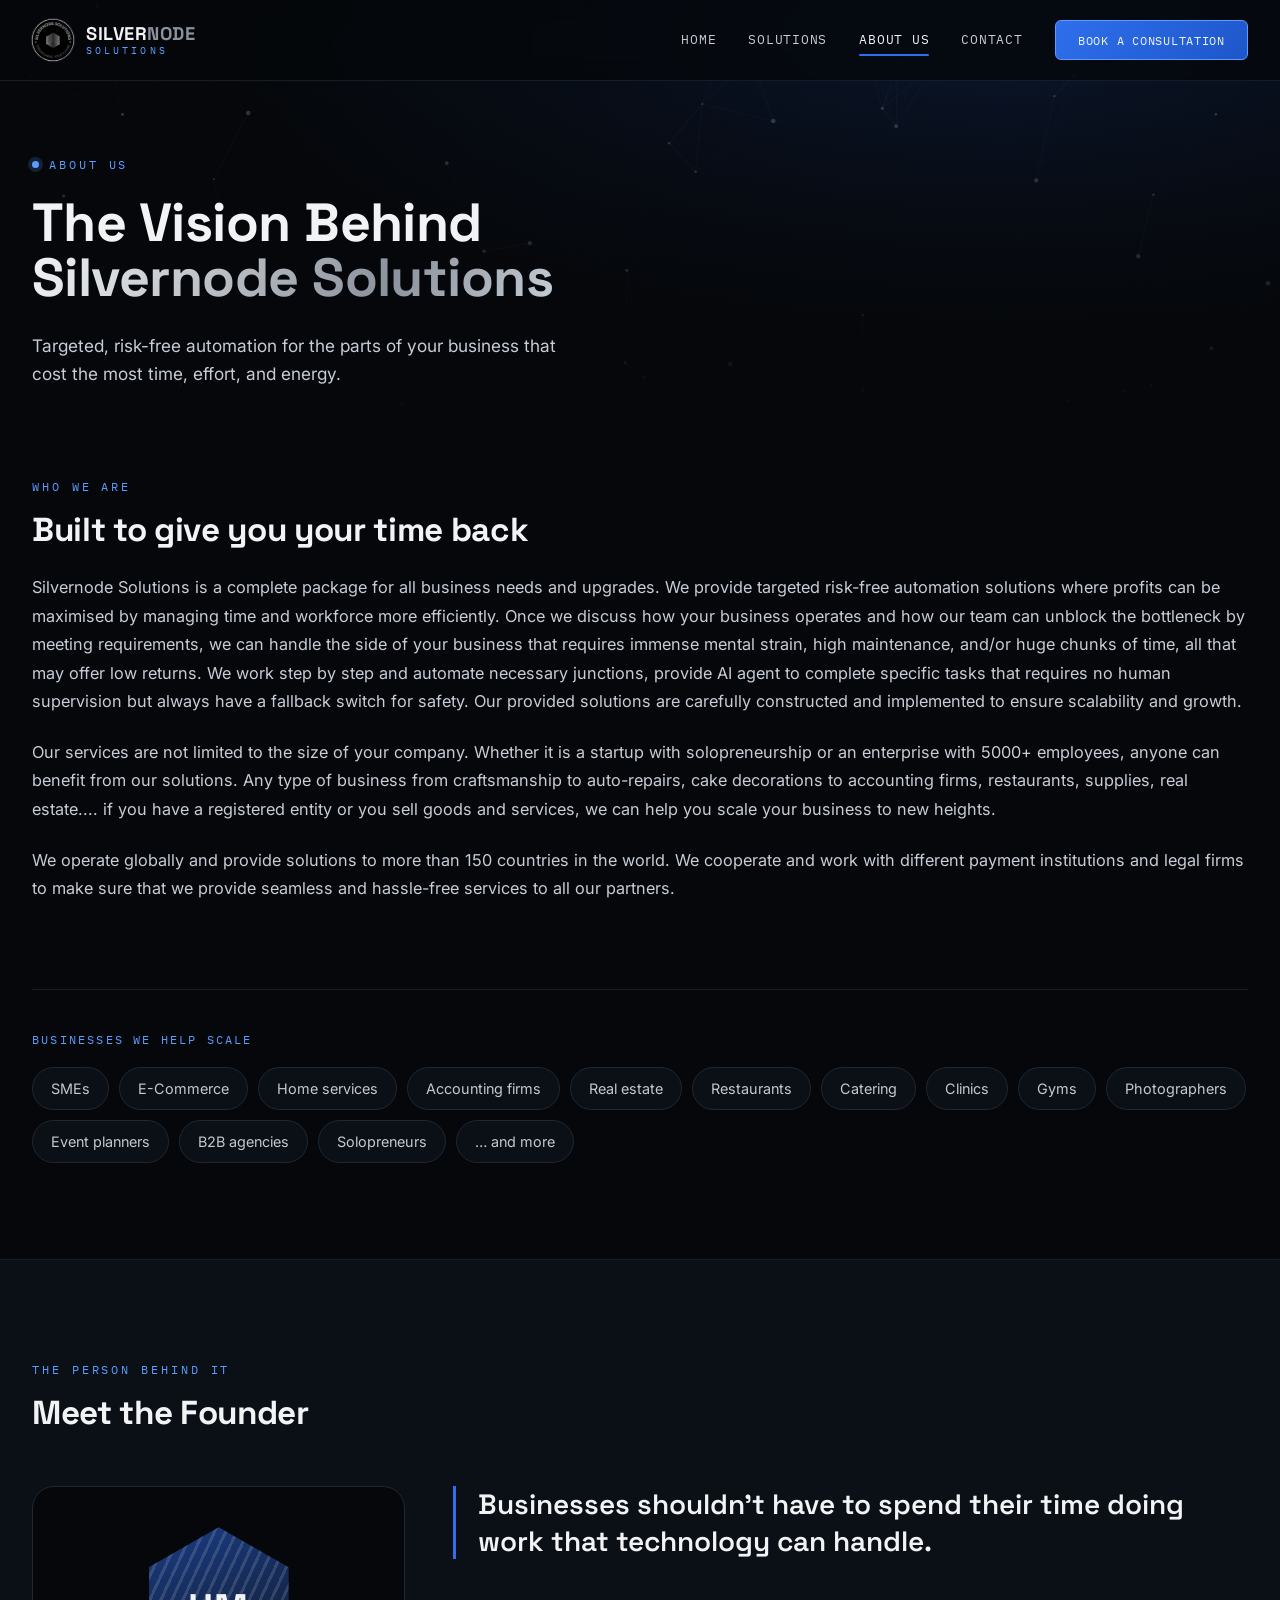
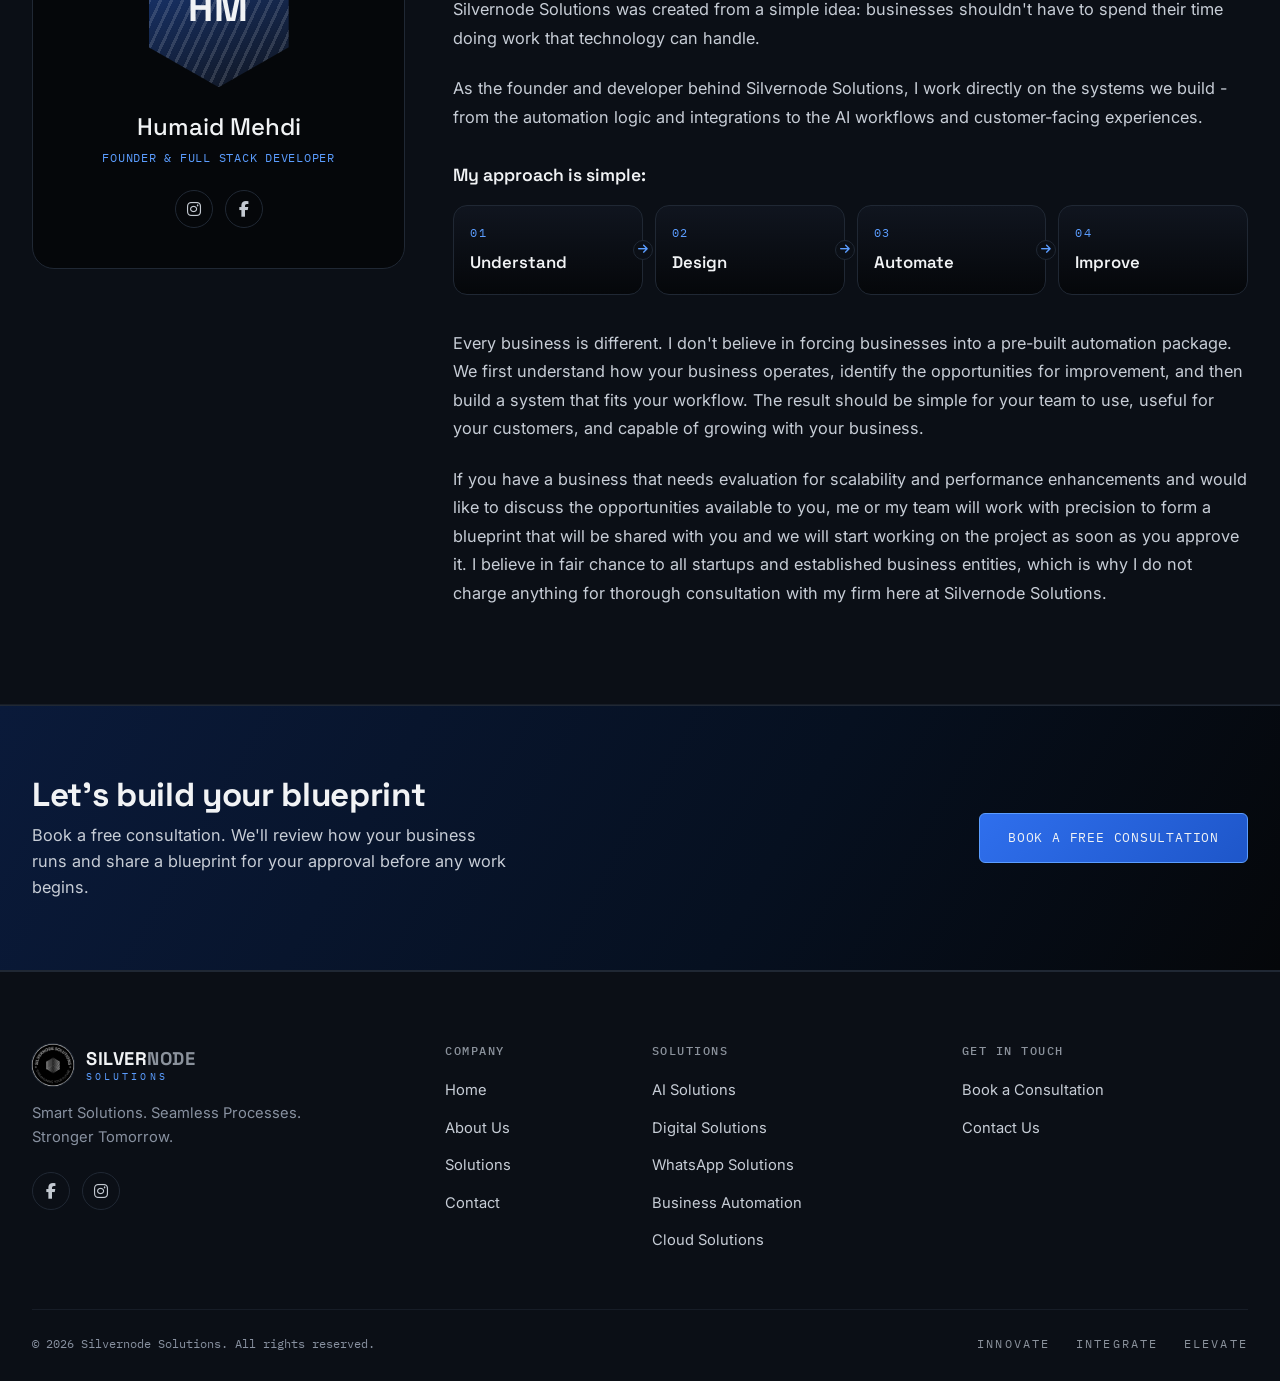
==== commit 2a65c721: "Revise company description and add service categories Updated the description of Silvernode Solution" ====
--- a/about/index.html
+++ b/about/index.html
@@ -76,7 +76,7 @@
         <p class="sn-eyebrow sn-eyebrow-static">WHO WE ARE</p>
         <h2 class="sn-h2 mb-4">Built to give you your time back</h2>
 
-<p class="sn-prose">Silvernode Solutions is a complete package for all business needs and upgrades. We provide targeted risk-free automation solutions where profits can be maximised by managing time and workforce more efficiently. Once we discuss how your business operates and all the possible enhancement opportunities, we can handle the side of your business that requires immense mental strain, high maintenance, and huge chunks of time that offer low returns so you can focus on your next big idea.</p>
+<p class="sn-prose">Silvernode Solutions is a complete package for all business needs and upgrades. We provide targeted risk-free automation solutions where profits can be maximised by managing time and workforce more efficiently. Once we discuss how your business operates and how our team can unblock the bottleneck by meeting requirements, we can handle the side of your business that requires immense mental strain, high maintenance, and/or huge chunks of time, all that may offer low returns. We work step by step and automate necessary junctions, provide AI agent to complete specific tasks that requires no human supervision but always have a fallback switch for safety. Our provided solutions are carefully constructed and implemented to ensure scalability and growth.</p>
 <p class="sn-prose">Our services are not limited to the size of your company. Whether it is a startup with solopreneurship or an enterprise with 5000+ employees, anyone can benefit from our solutions. Any type of business from craftsmanship to auto-repairs, cake decorations to accounting firms, restaurants, supplies, real estate.... if you have a registered entity or you sell goods and services, we can help you scale your business to new heights.</p>
 <p class="sn-prose">We operate globally and provide solutions to more than 150 countries in the world. We cooperate and work with different payment institutions and legal firms to make sure that we provide seamless and hassle-free services to all our partners.</p>
 
@@ -94,6 +94,11 @@
         <span class="sn-chip">Accounting firms</span>
         <span class="sn-chip">Real estate</span>
         <span class="sn-chip">Restaurants</span>
+        <span class="sn-chip">Catering</span>
+        <span class="sn-chip">Clinics</span>
+        <span class="sn-chip">Gyms</span>
+        <span class="sn-chip">Photographers</span>
+        <span class="sn-chip">Event planners</span>
         <span class="sn-chip">B2B agencies</span>
         <span class="sn-chip">Solopreneurs</span>
         <span class="sn-chip sn-chip-more">&hellip; and more</span>
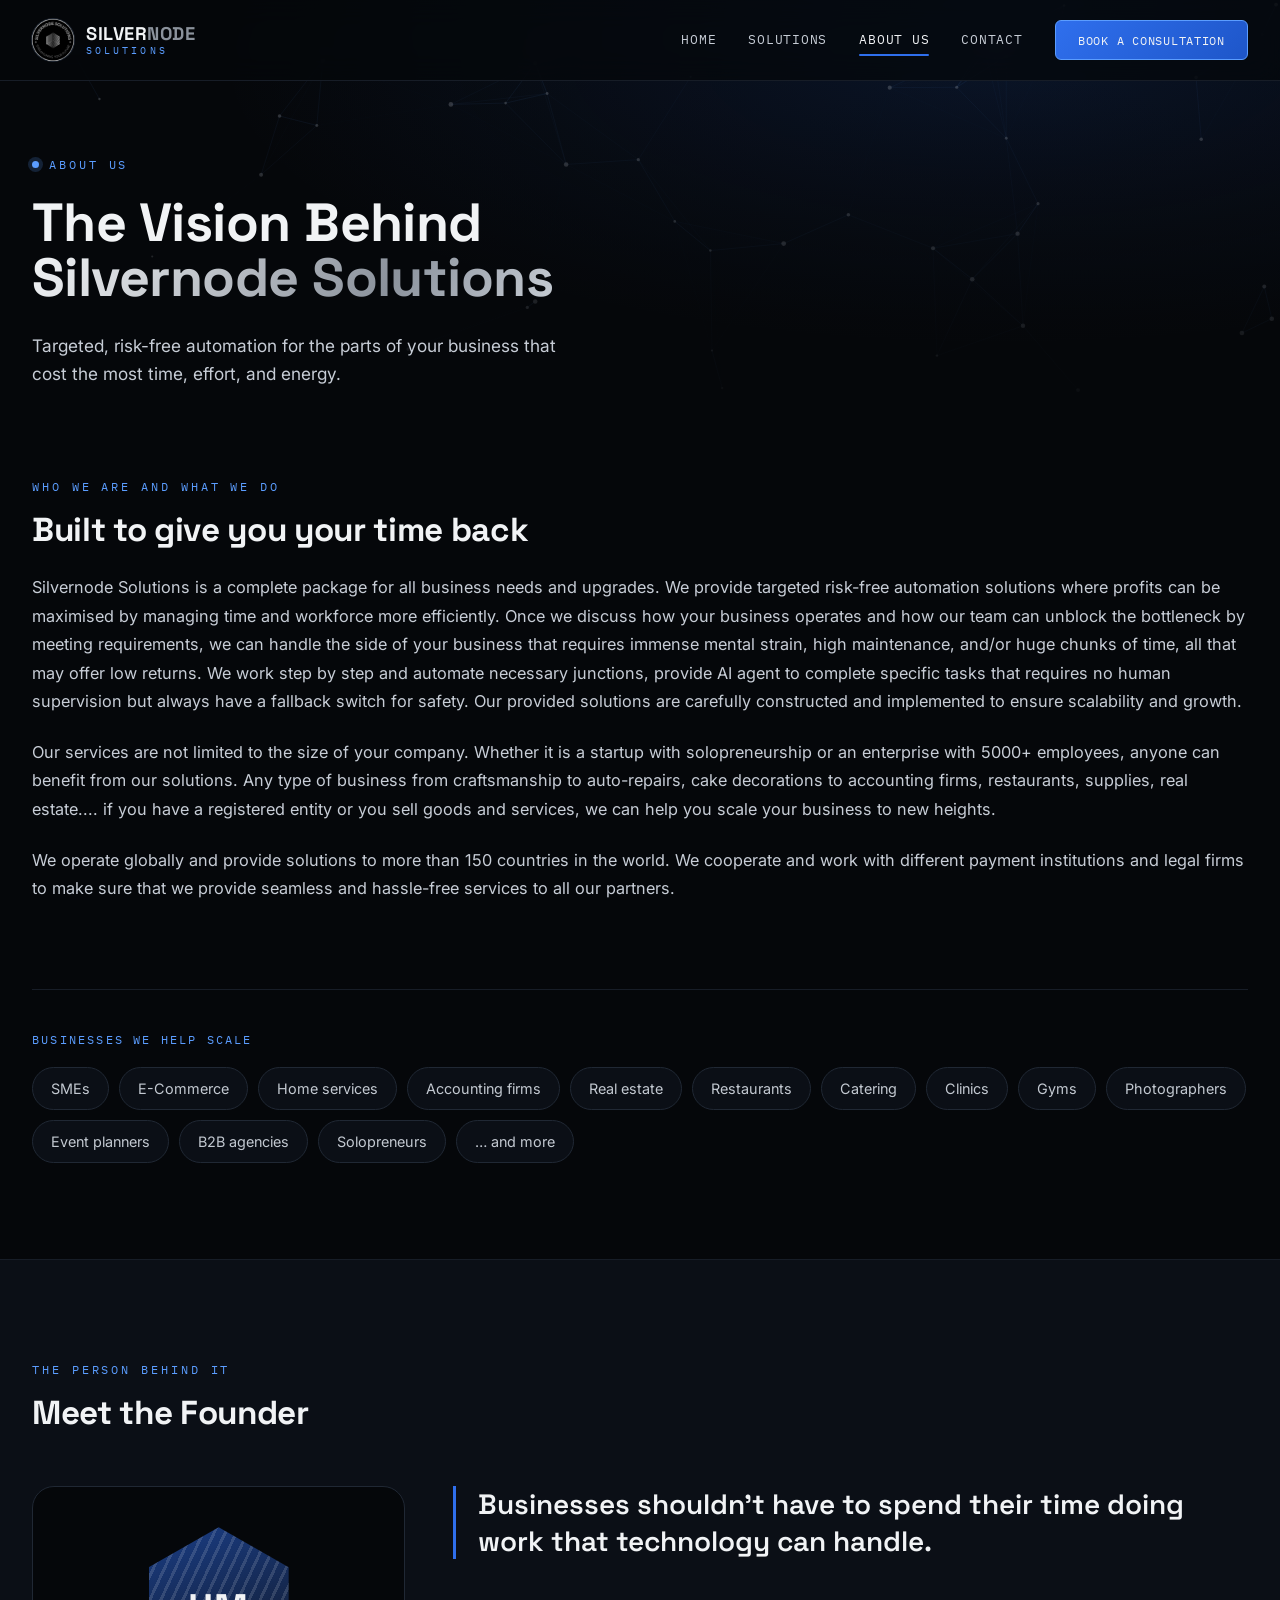
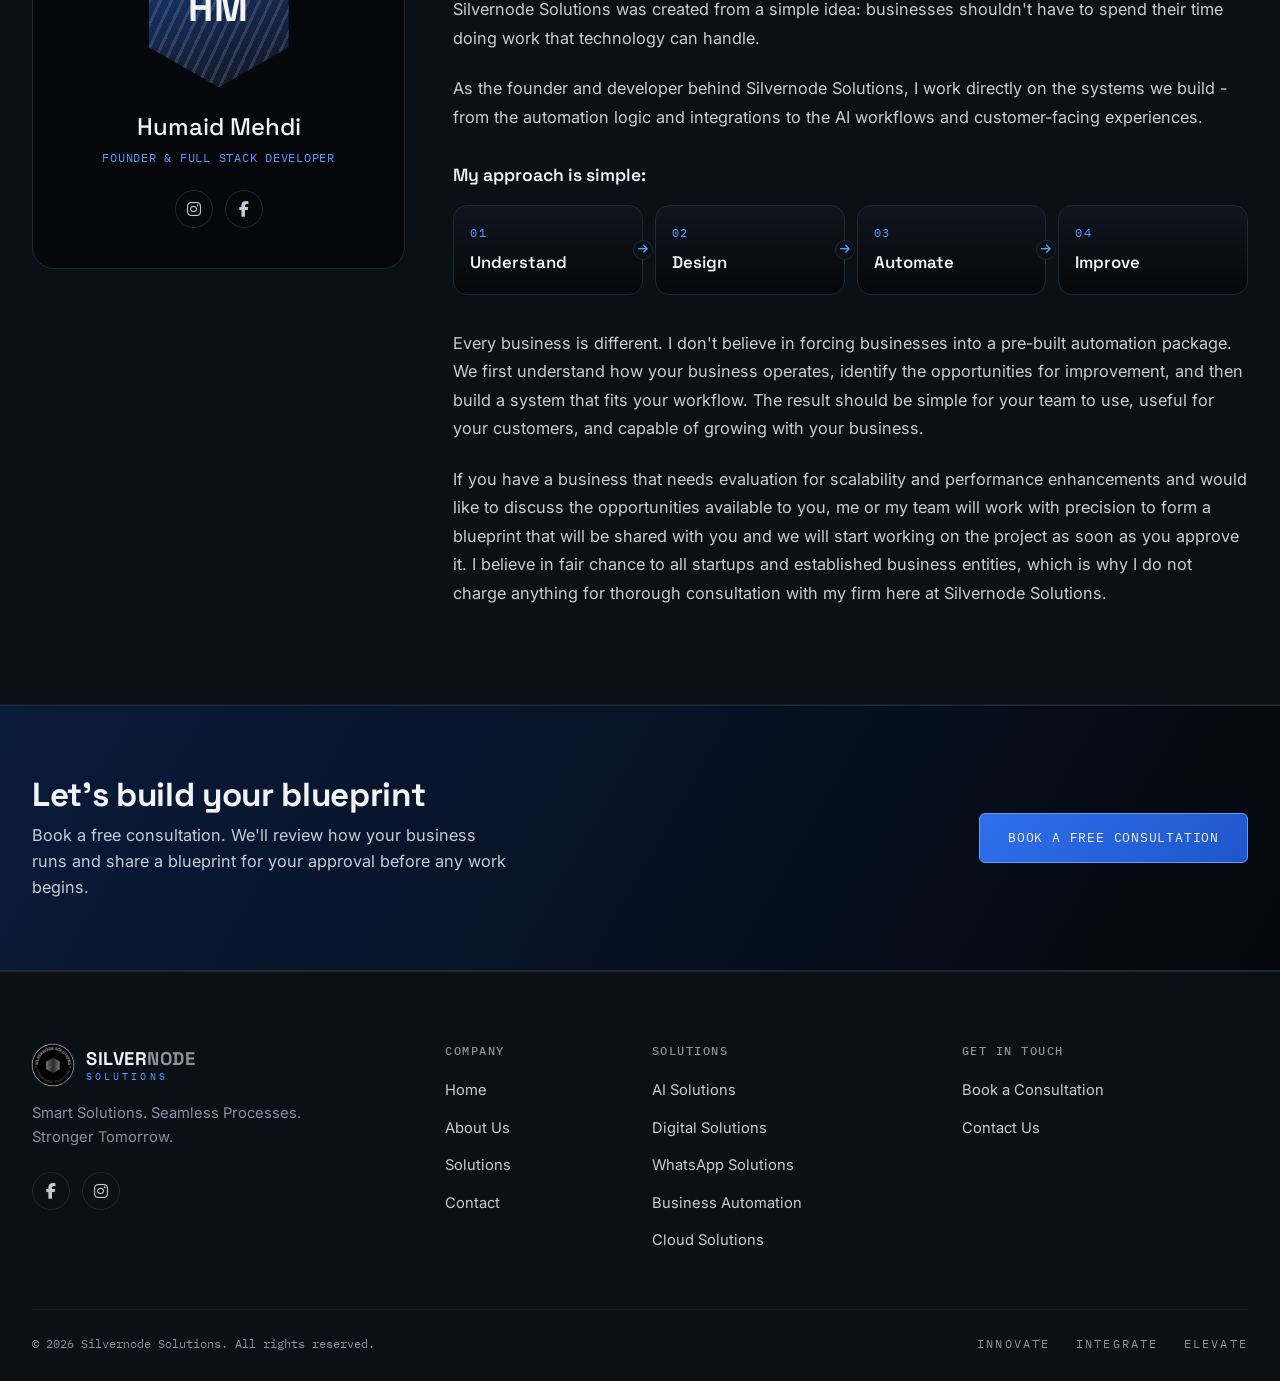
==== commit 56d9836a: "Update section header to include 'AND WHAT WE DO'" ====
--- a/about/index.html
+++ b/about/index.html
@@ -73,7 +73,7 @@
   <div class="container">
     <div class="row g-5">
       <div class="col-lg-12">
-        <p class="sn-eyebrow sn-eyebrow-static">WHO WE ARE</p>
+        <p class="sn-eyebrow sn-eyebrow-static">WHO WE ARE AND WHAT WE DO</p>
         <h2 class="sn-h2 mb-4">Built to give you your time back</h2>
 
 <p class="sn-prose">Silvernode Solutions is a complete package for all business needs and upgrades. We provide targeted risk-free automation solutions where profits can be maximised by managing time and workforce more efficiently. Once we discuss how your business operates and how our team can unblock the bottleneck by meeting requirements, we can handle the side of your business that requires immense mental strain, high maintenance, and/or huge chunks of time, all that may offer low returns. We work step by step and automate necessary junctions, provide AI agent to complete specific tasks that requires no human supervision but always have a fallback switch for safety. Our provided solutions are carefully constructed and implemented to ensure scalability and growth.</p>
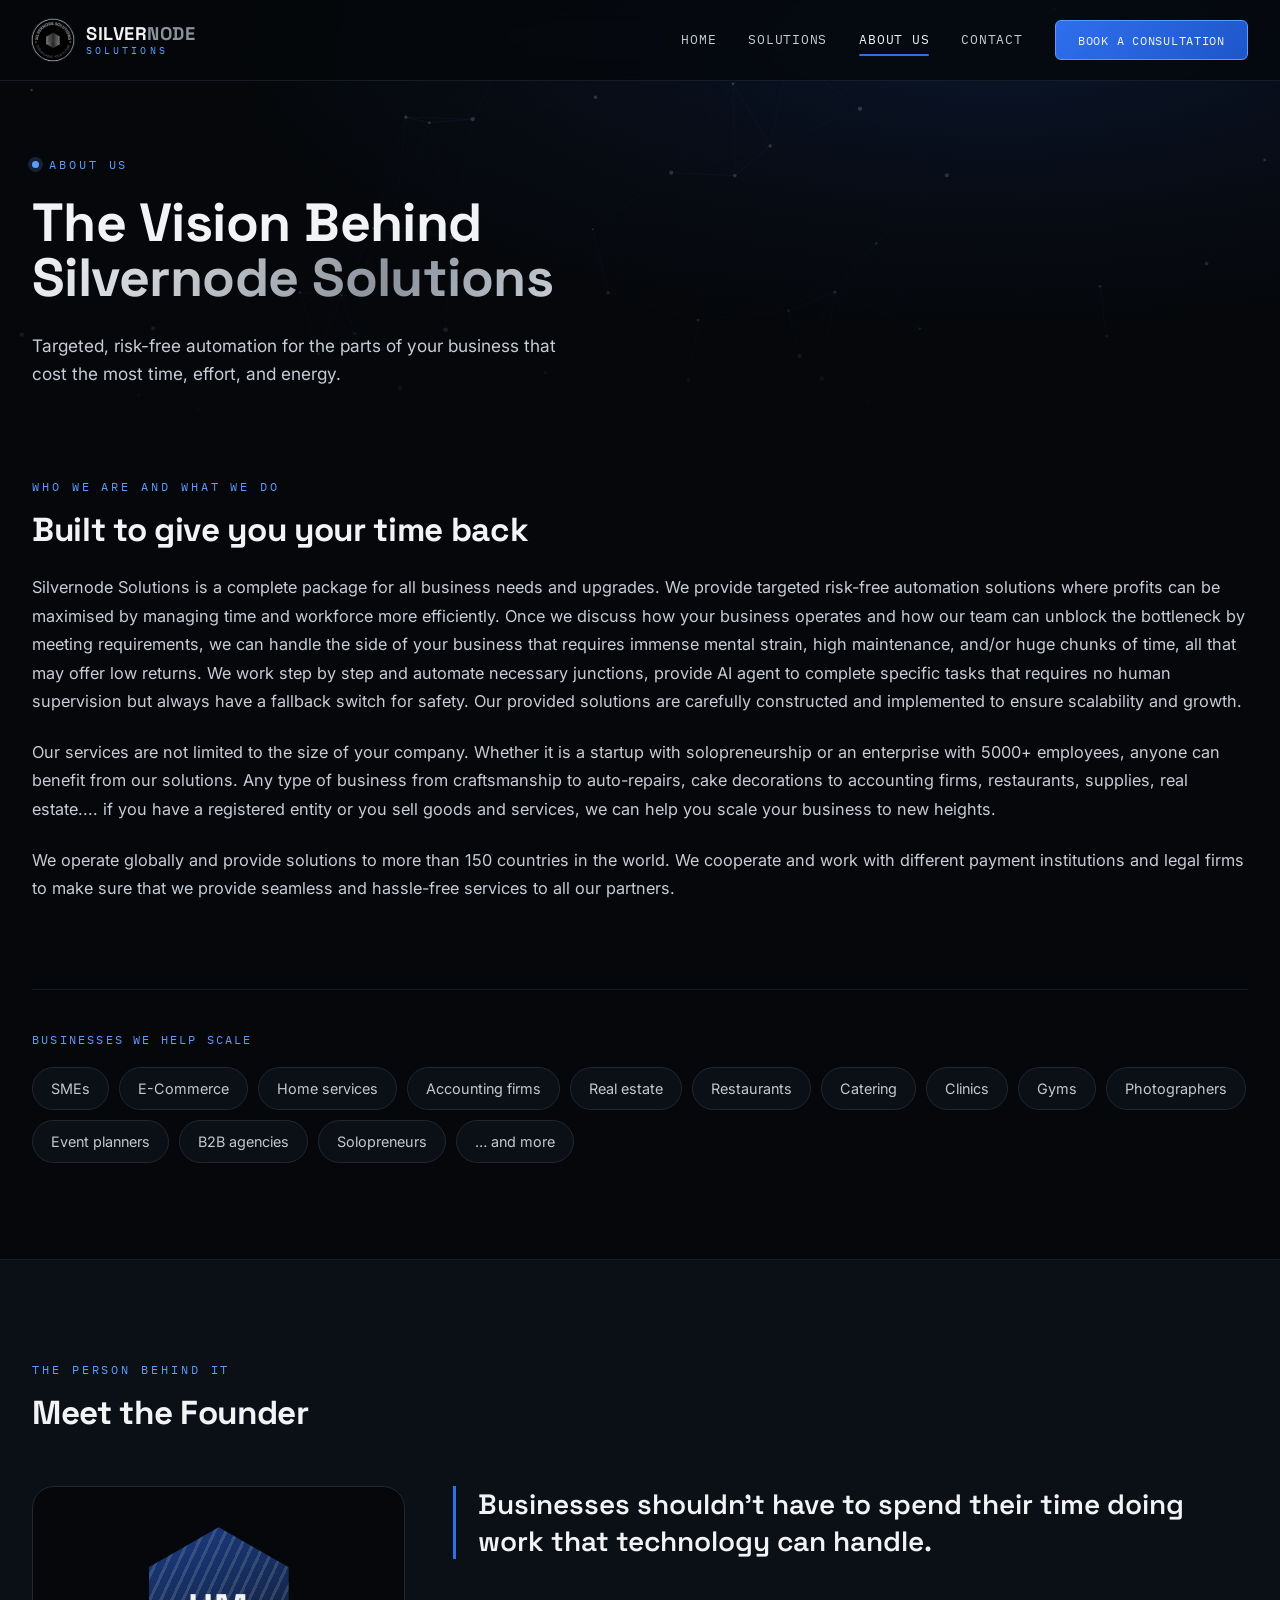
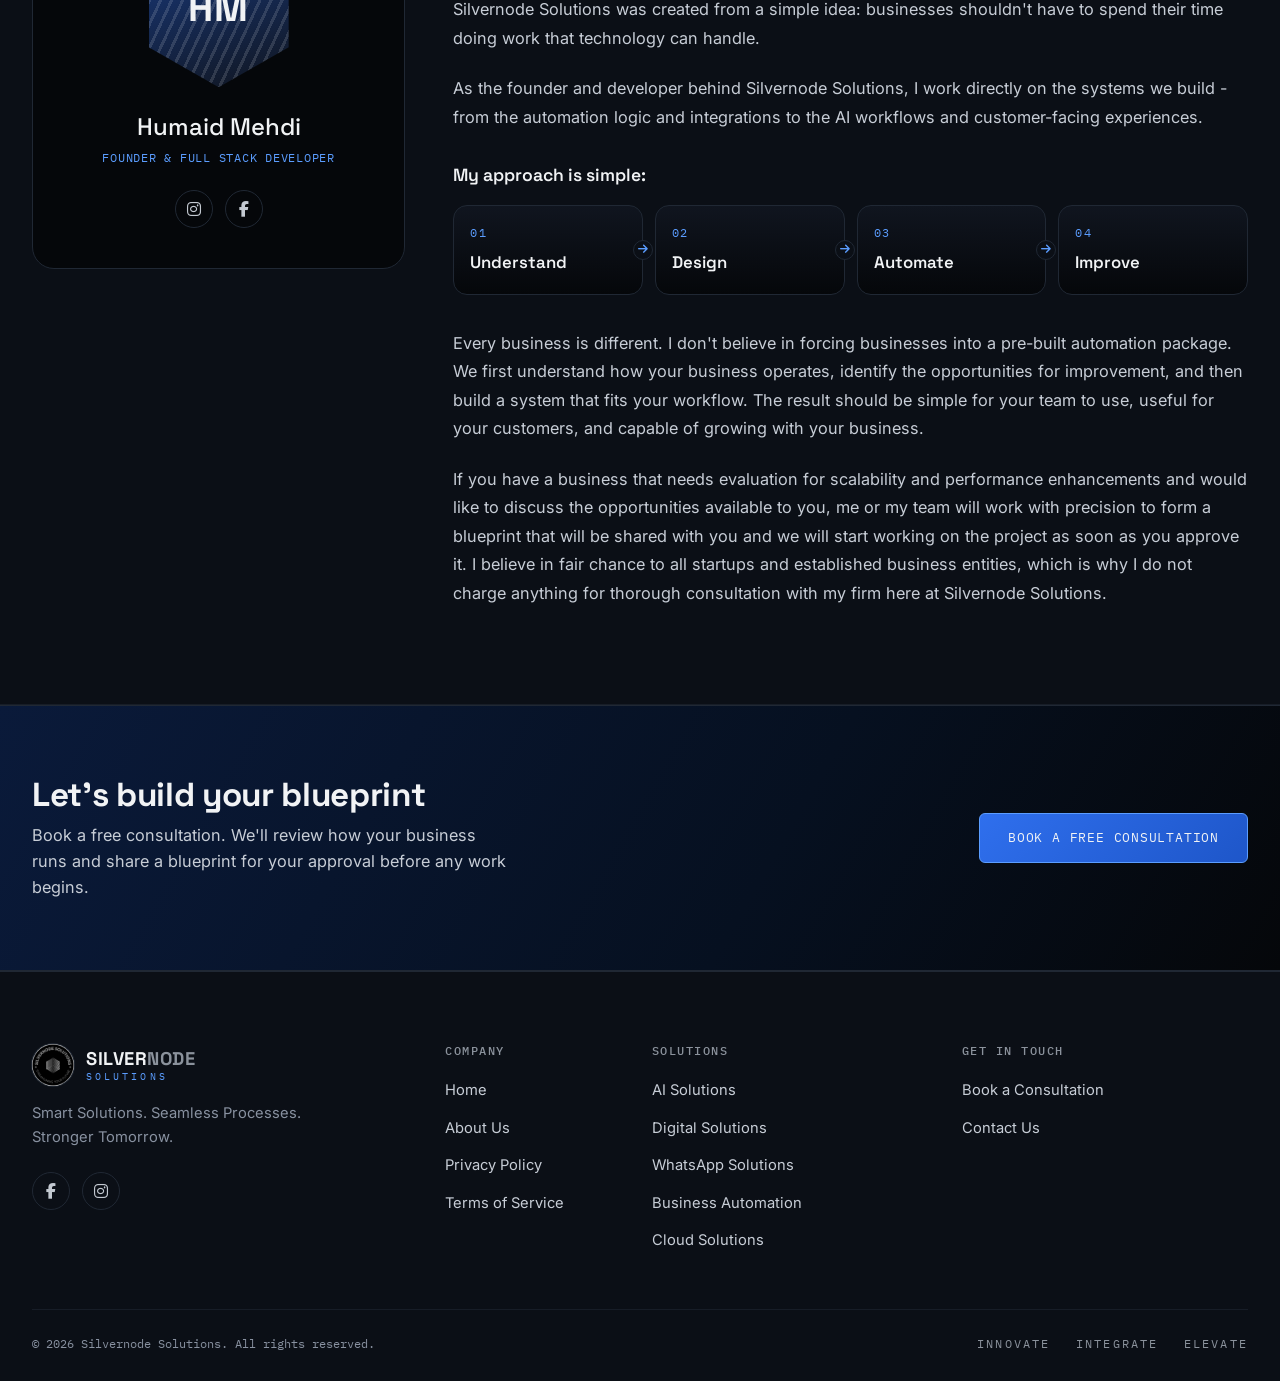
==== commit 5bf0bfbd: "Update footer links and add scripts" ====
--- a/about/index.html
+++ b/about/index.html
@@ -190,8 +190,8 @@
         <ul class="sn-footer-links">
           <li><a href="/">Home</a></li>
           <li><a href="/about">About Us</a></li>
-          <li><a href="/solutions">Solutions</a></li>
-          <li><a href="/contact">Contact</a></li>
+          <li><a href="/privacy-policy/">Privacy Policy</a></li>
+          <li><a href="/terms-of-service/">Terms of Service</a></li>
         </ul>
       </div>
       <div class="col-6 col-lg-3">
@@ -218,7 +218,7 @@
     </div>
   </div>
 </footer>
-
+  
 <script src="https://cdnjs.cloudflare.com/ajax/libs/bootstrap/5.3.3/js/bootstrap.bundle.min.js"></script>
 <script src="/js/script.js"></script>
 </body>
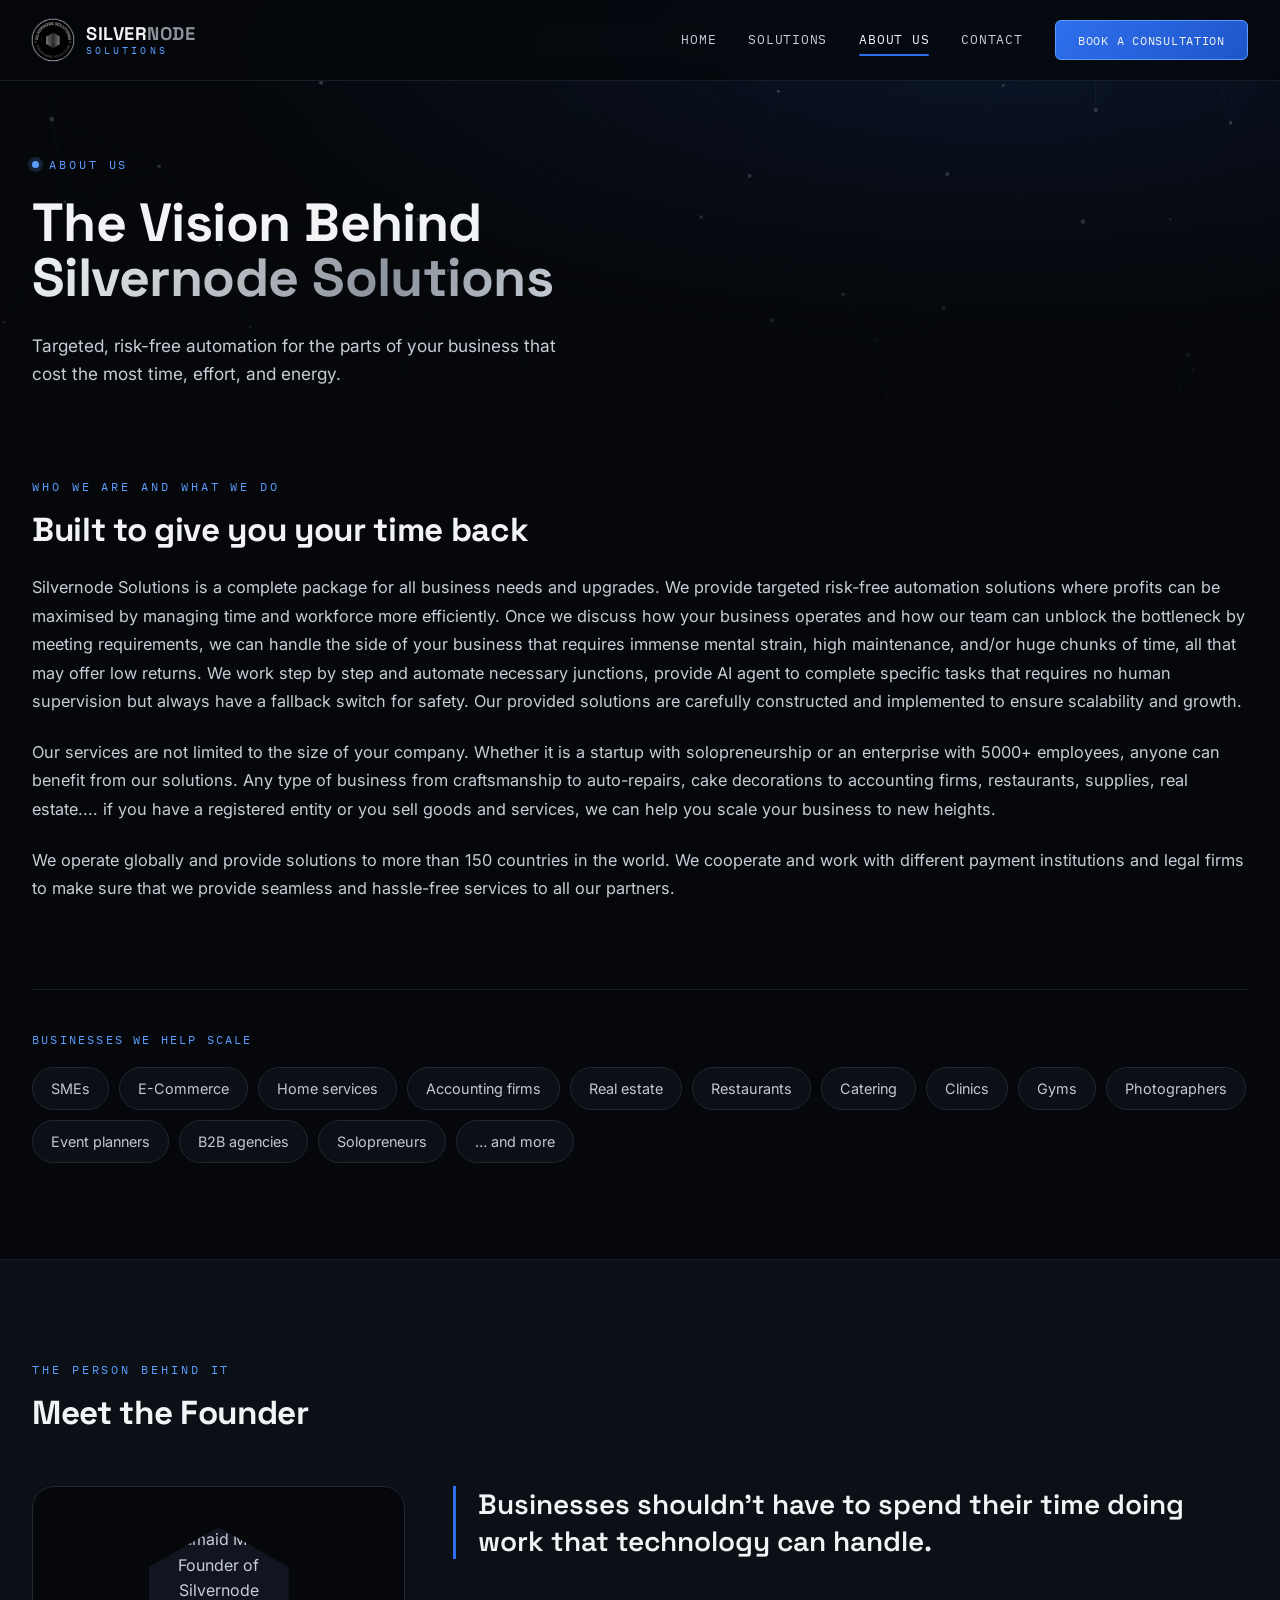
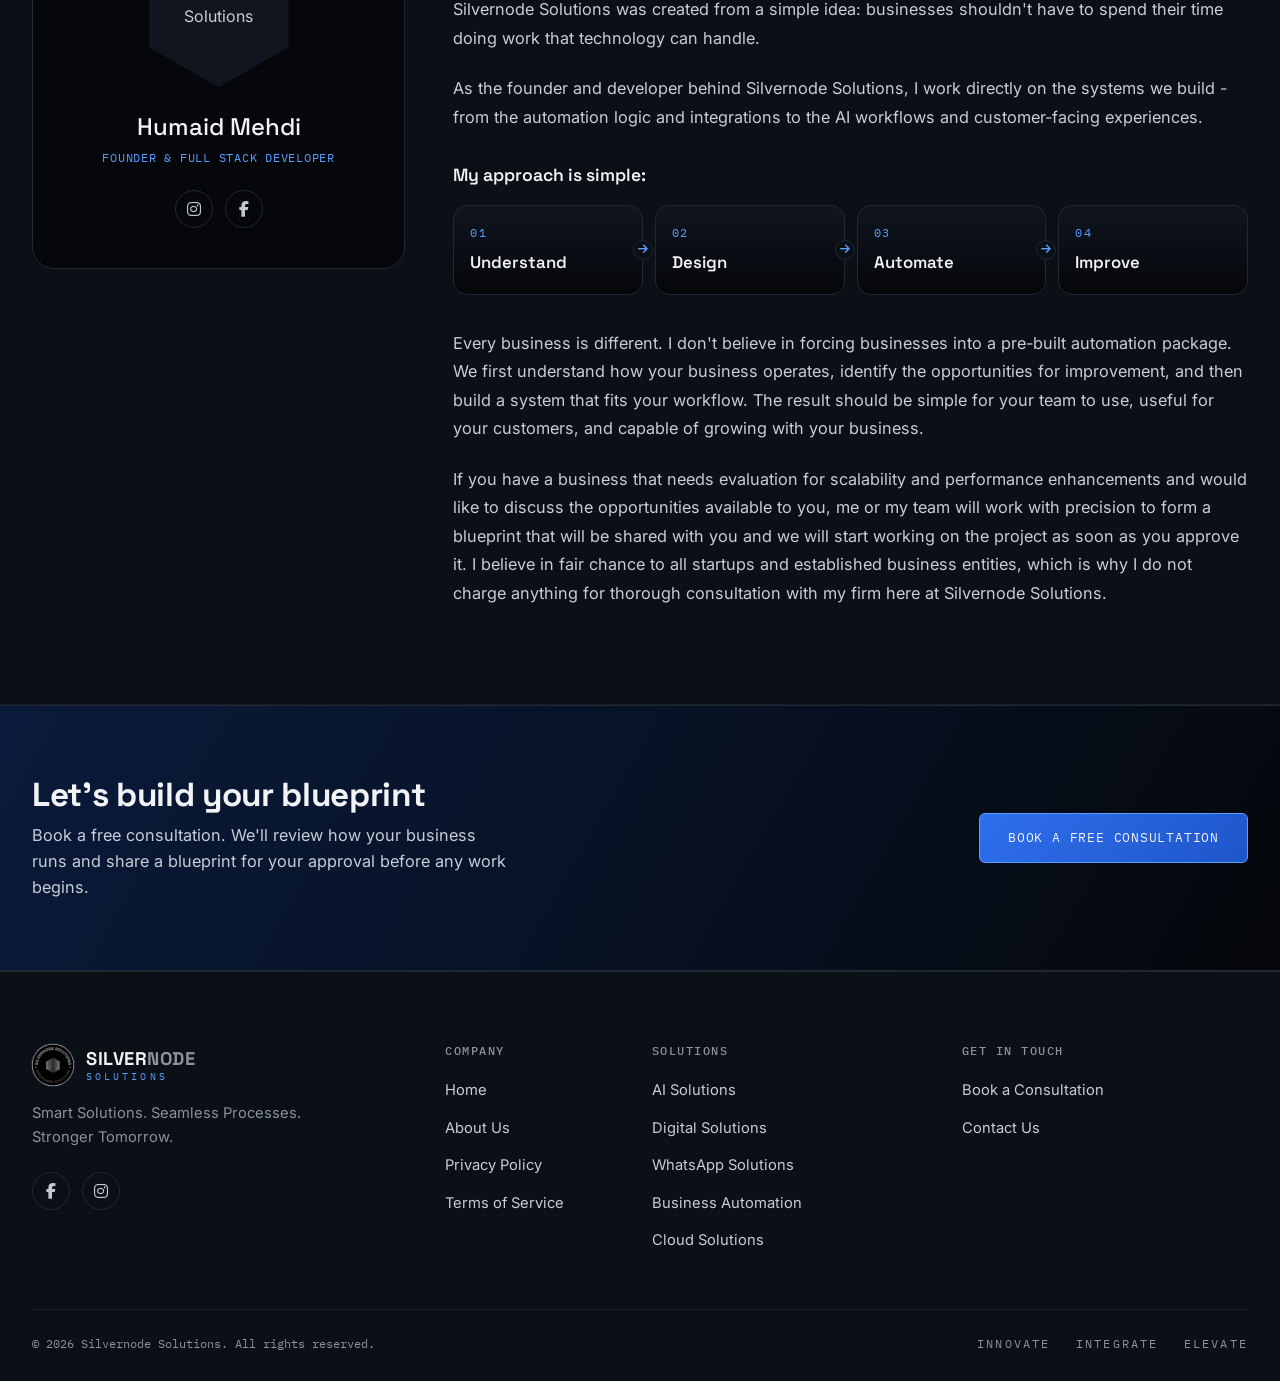
==== commit c7a9df6b: "Update founder avatar to display an image Replaced founder avatar text with an image." ====
--- a/about/index.html
+++ b/about/index.html
@@ -118,9 +118,9 @@
     <div class="row g-5 align-items-start">
       <div class="col-lg-4">
         <div class="sn-founder-card">
-          <div class="sn-founder-avatar" aria-hidden="true">
-            <span>HM</span>
-          </div>
+          <div class="sn-founder-avatar">
+          <img src="/assets/founder.jpg" alt="Humaid Mehdi, Founder of Silvernode Solutions">
+              </div>
           <h3 class="sn-founder-name">Humaid Mehdi</h3>
           <p class="sn-founder-role">Founder &amp; Full Stack Developer</p>
           <div class="sn-founder-links">
--- a/css/style.css
+++ b/css/style.css
@@ -875,25 +875,24 @@
   position: sticky;
   top: 110px;
 }
+
 .sn-founder-avatar{
   width: 140px;
   height: 160px;
   margin: 0 auto 26px;
   clip-path: polygon(50% 0%, 100% 25%, 100% 75%, 50% 100%, 0% 75%, 0% 25%);
-  background:
-    repeating-linear-gradient(115deg, rgba(241,243,245,0.14) 0 3px, transparent 3px 10px),
-    linear-gradient(160deg, var(--blue-dim), var(--onyx-2));
-  display: flex;
-  align-items: center;
-  justify-content: center;
-}
-.sn-founder-avatar span{
-  font-family: var(--font-display);
-  font-weight: 700;
-  font-size: 2.4rem;
-  letter-spacing: 0.04em;
-  color: var(--silver-1);
-}
+  overflow: hidden;
+  background: var(--onyx-2);
+}
+
+.sn-founder-avatar img{
+  width: 100%;
+  height: 100%;
+  object-fit: cover;
+  object-position: center 25%;
+  display: block;
+}
+
 .sn-founder-name{
   font-family: var(--font-display);
   font-size: 1.5rem;
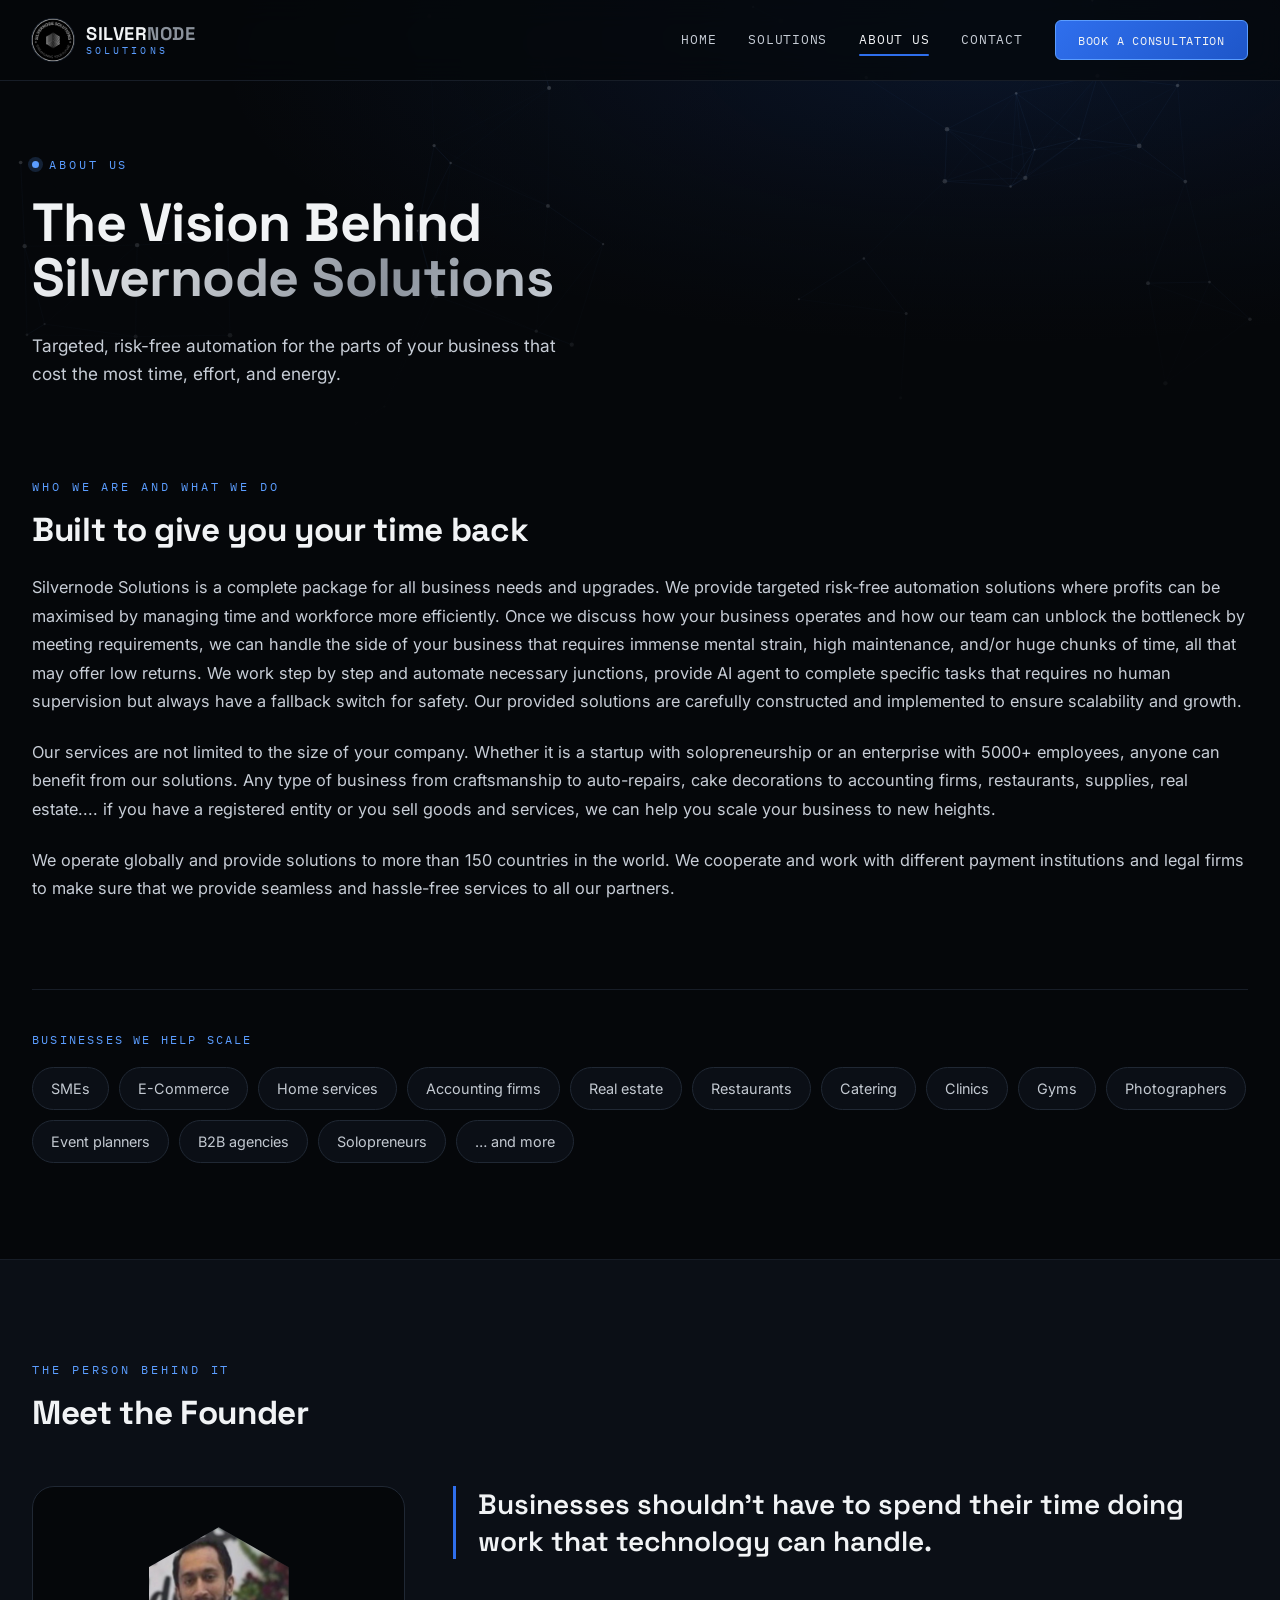
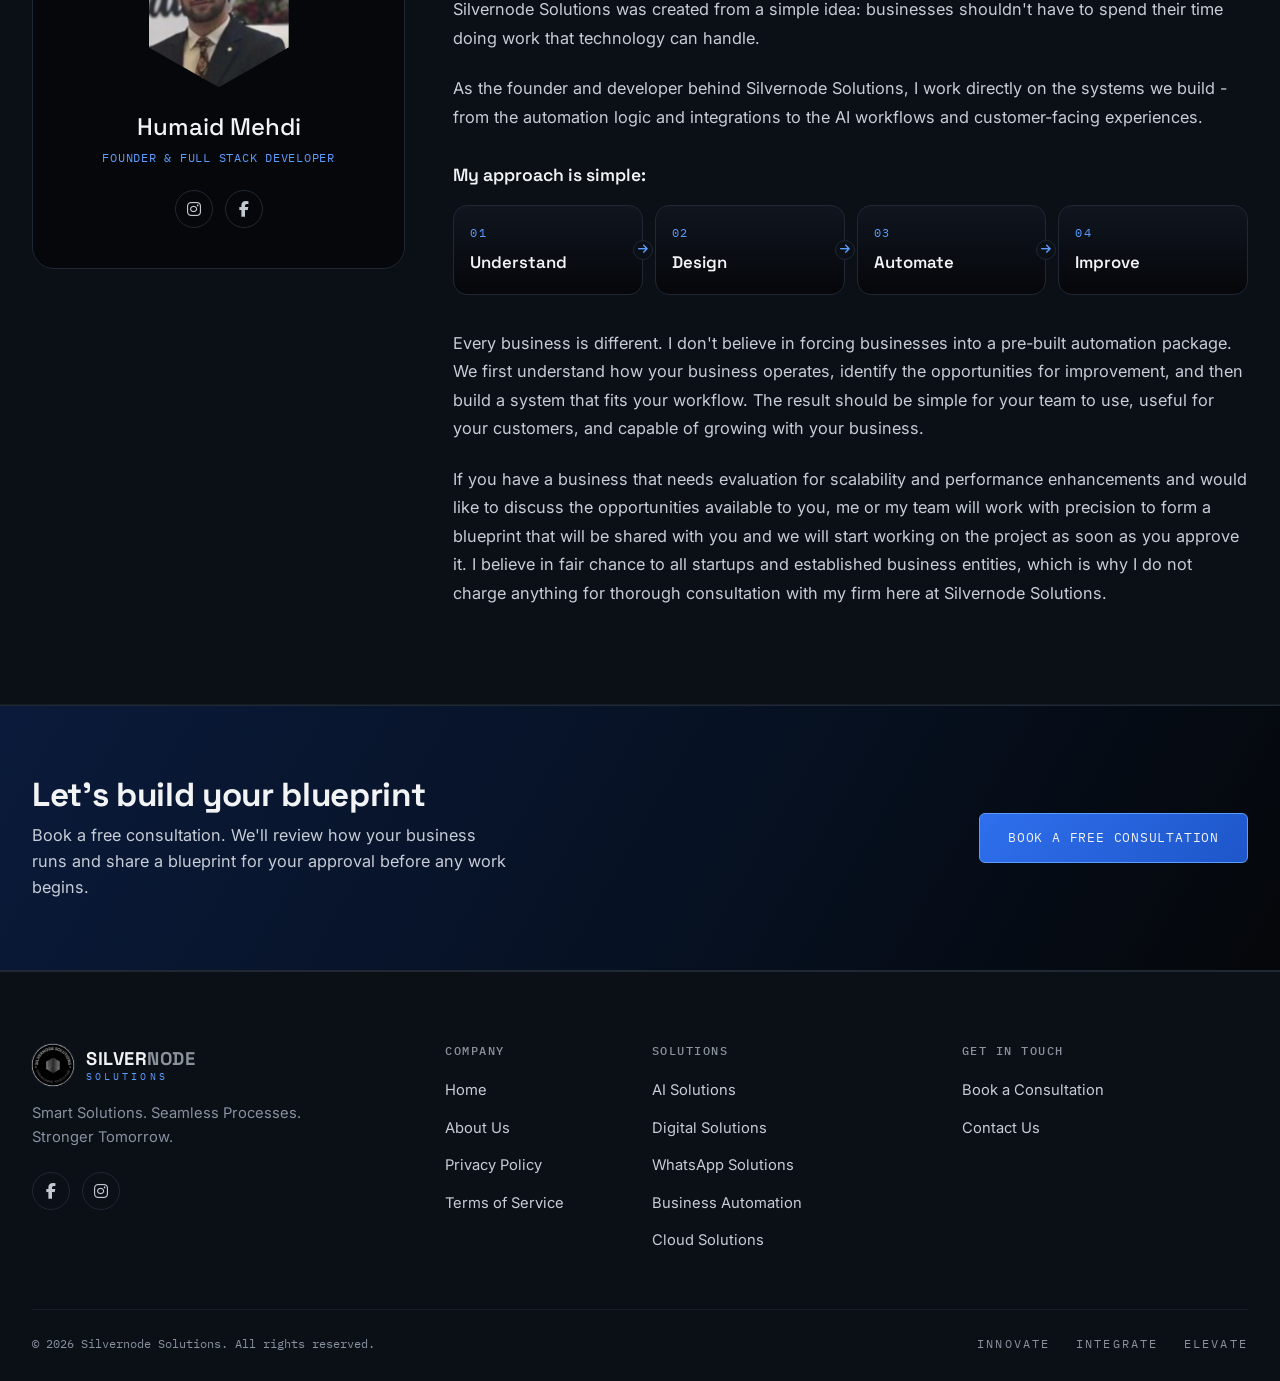
==== commit 6989300e: "Update founder image from JPG to JPEG format" ====
--- a/about/index.html
+++ b/about/index.html
@@ -119,7 +119,7 @@
       <div class="col-lg-4">
         <div class="sn-founder-card">
           <div class="sn-founder-avatar">
-          <img src="/assets/founder.jpg" alt="Humaid Mehdi, Founder of Silvernode Solutions">
+          <img src="/assets/founder.jpeg" alt="Humaid Mehdi, Founder of Silvernode Solutions">
               </div>
           <h3 class="sn-founder-name">Humaid Mehdi</h3>
           <p class="sn-founder-role">Founder &amp; Full Stack Developer</p>
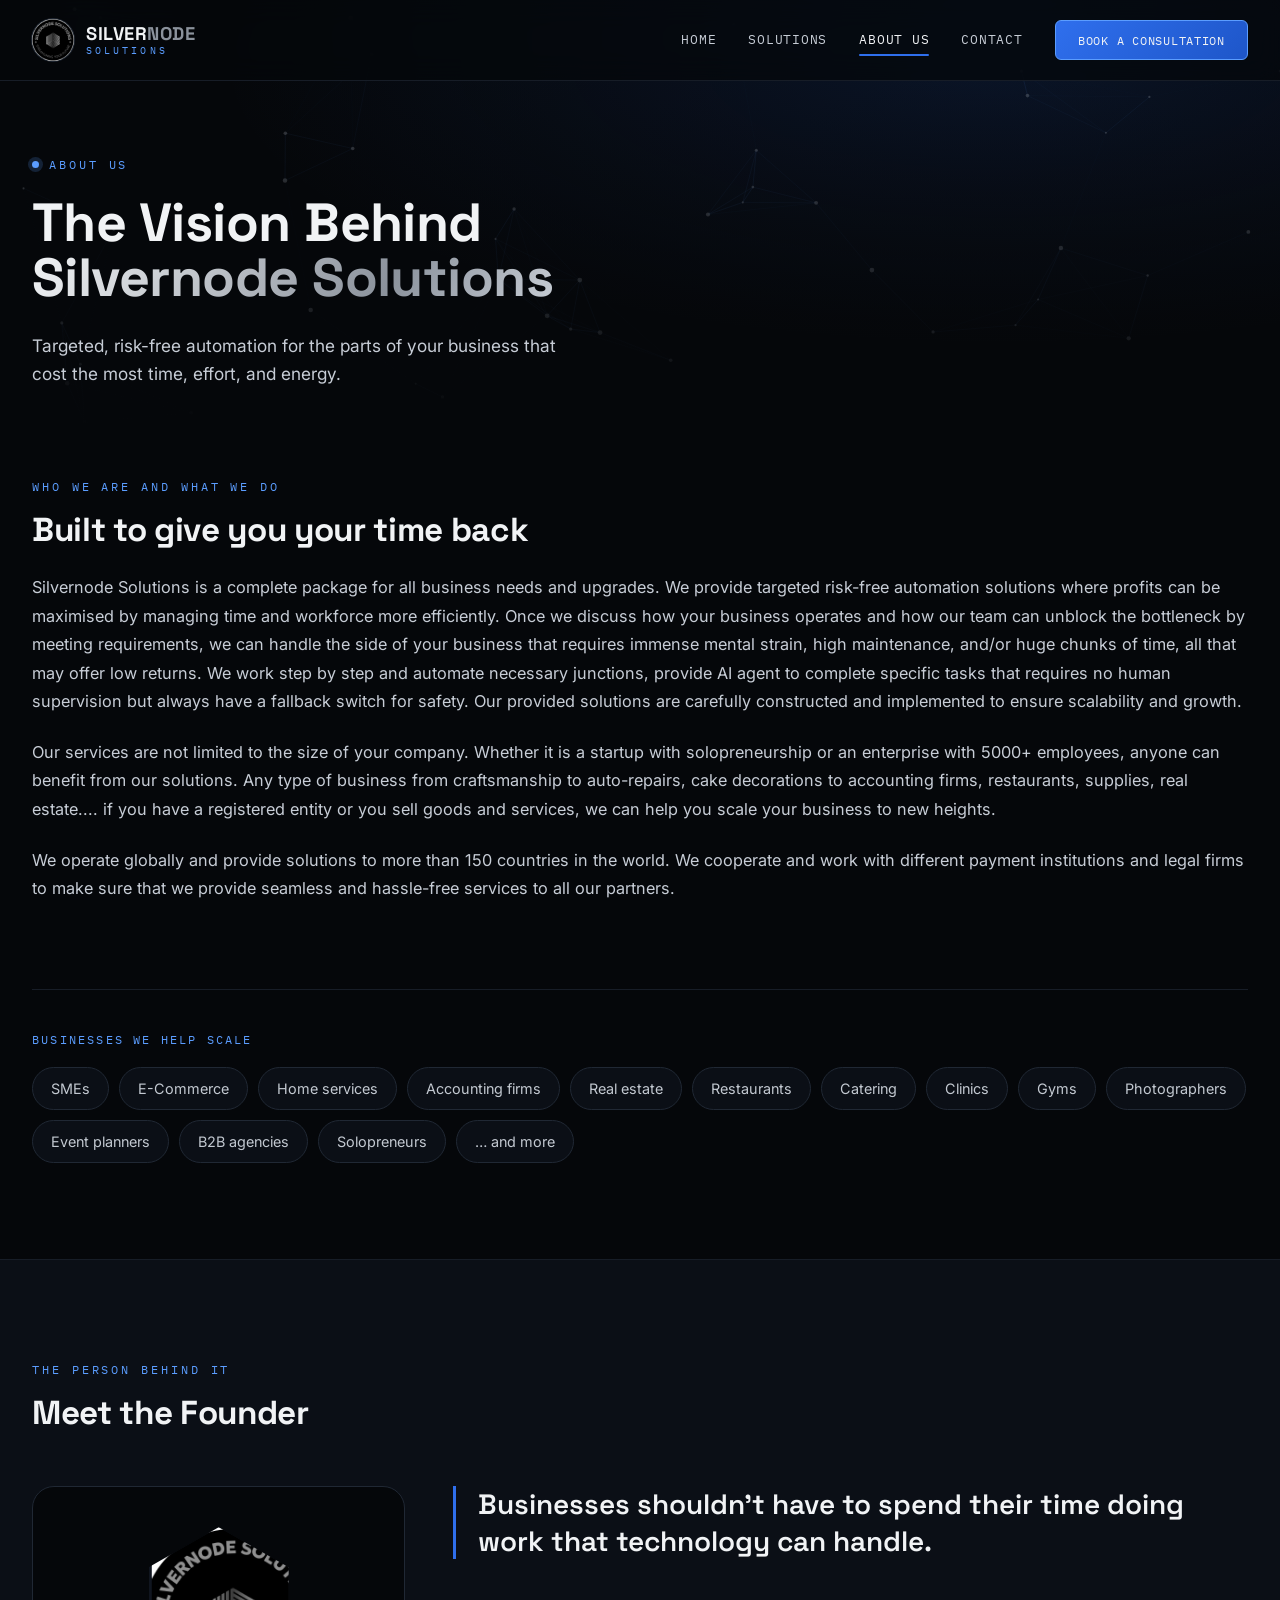
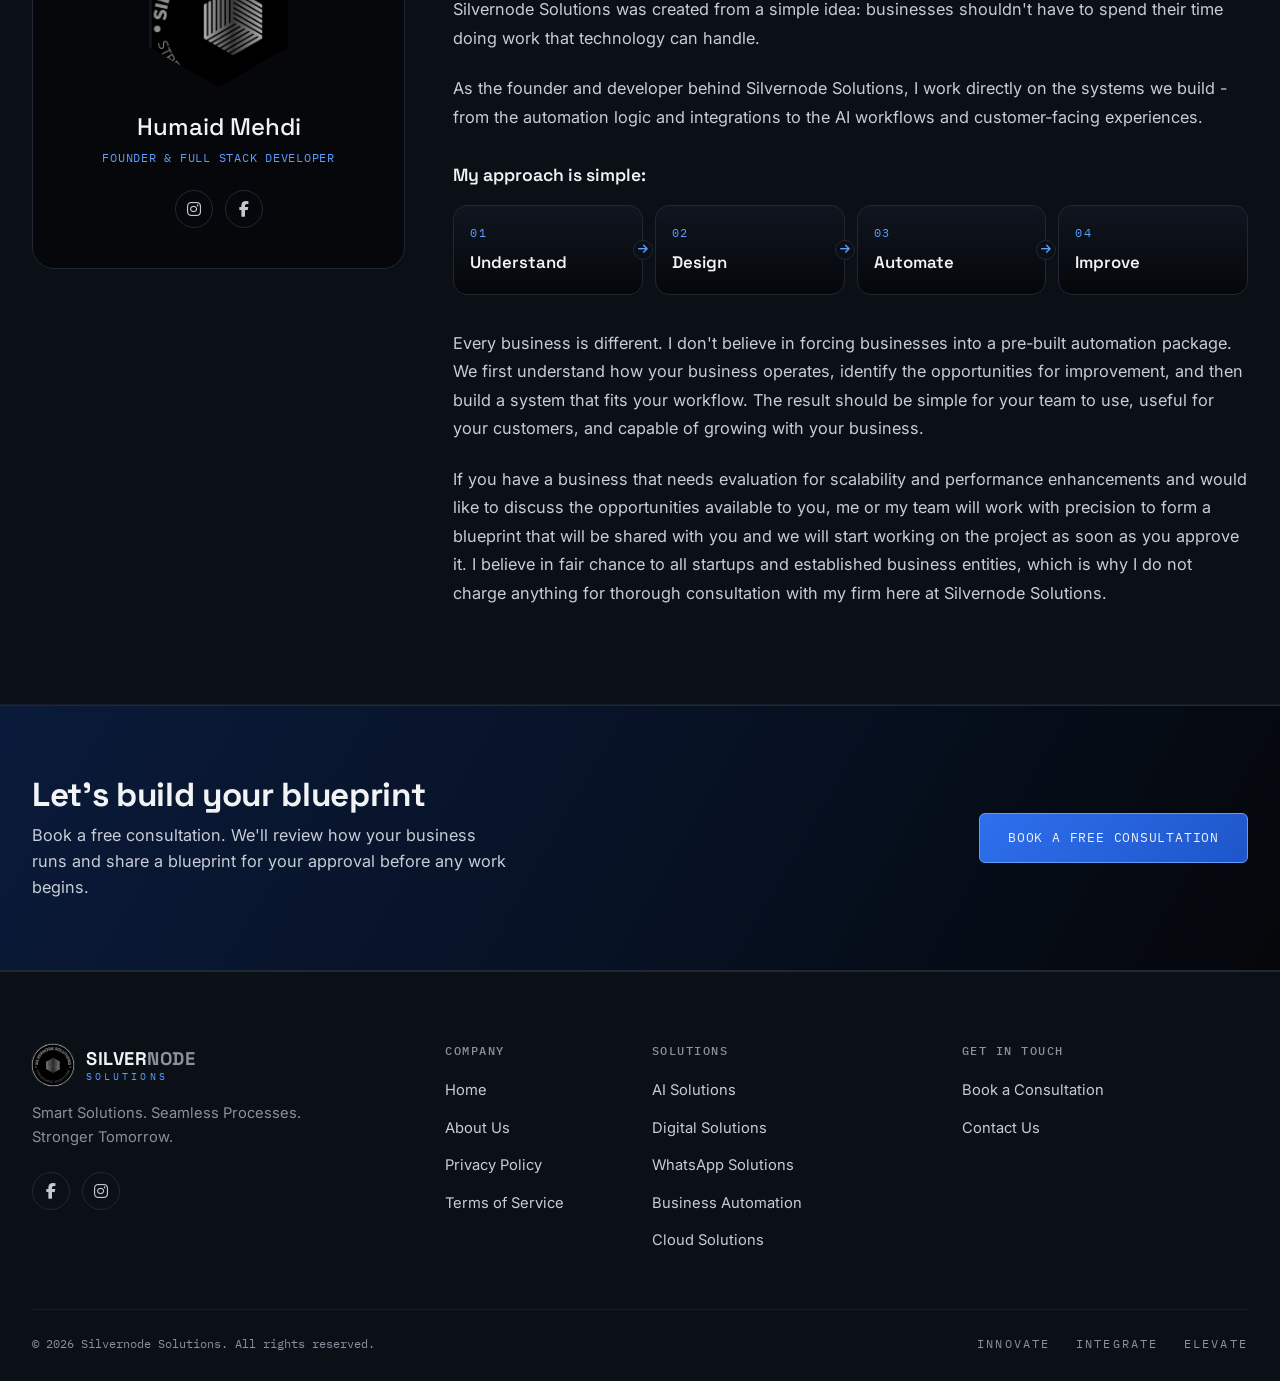
==== commit d0a195a2: "Update founder image in index.html" ====
--- a/about/index.html
+++ b/about/index.html
@@ -119,7 +119,7 @@
       <div class="col-lg-4">
         <div class="sn-founder-card">
           <div class="sn-founder-avatar">
-          <img src="/assets/founder.jpeg" alt="Humaid Mehdi, Founder of Silvernode Solutions">
+          <img src="/assets/logo.jpg" alt="Humaid Mehdi, Founder of Silvernode Solutions">
               </div>
           <h3 class="sn-founder-name">Humaid Mehdi</h3>
           <p class="sn-founder-role">Founder &amp; Full Stack Developer</p>
--- a/css/style.css
+++ b/css/style.css
@@ -891,6 +891,7 @@
   object-fit: cover;
   object-position: center 25%;
   display: block;
+  transform: translate(14px, 13px) scale(1.16);
 }
 
 .sn-founder-name{
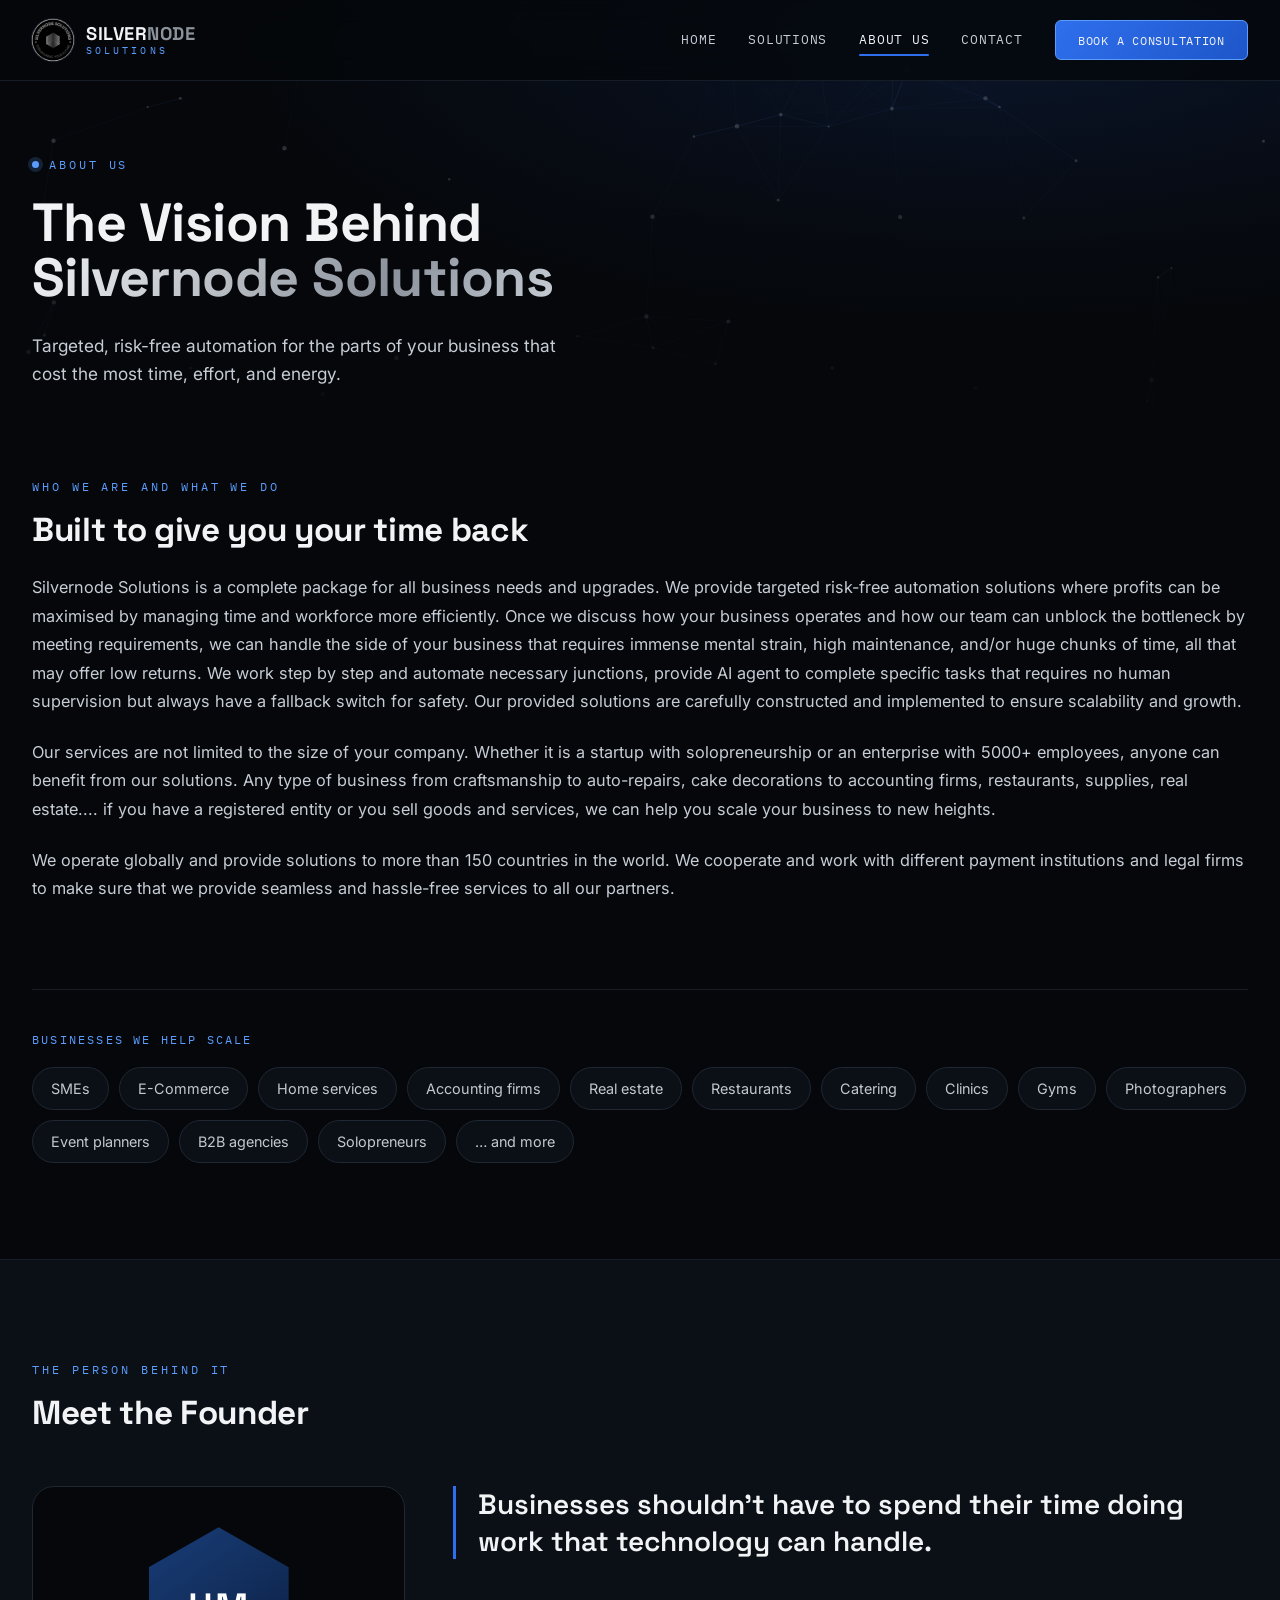
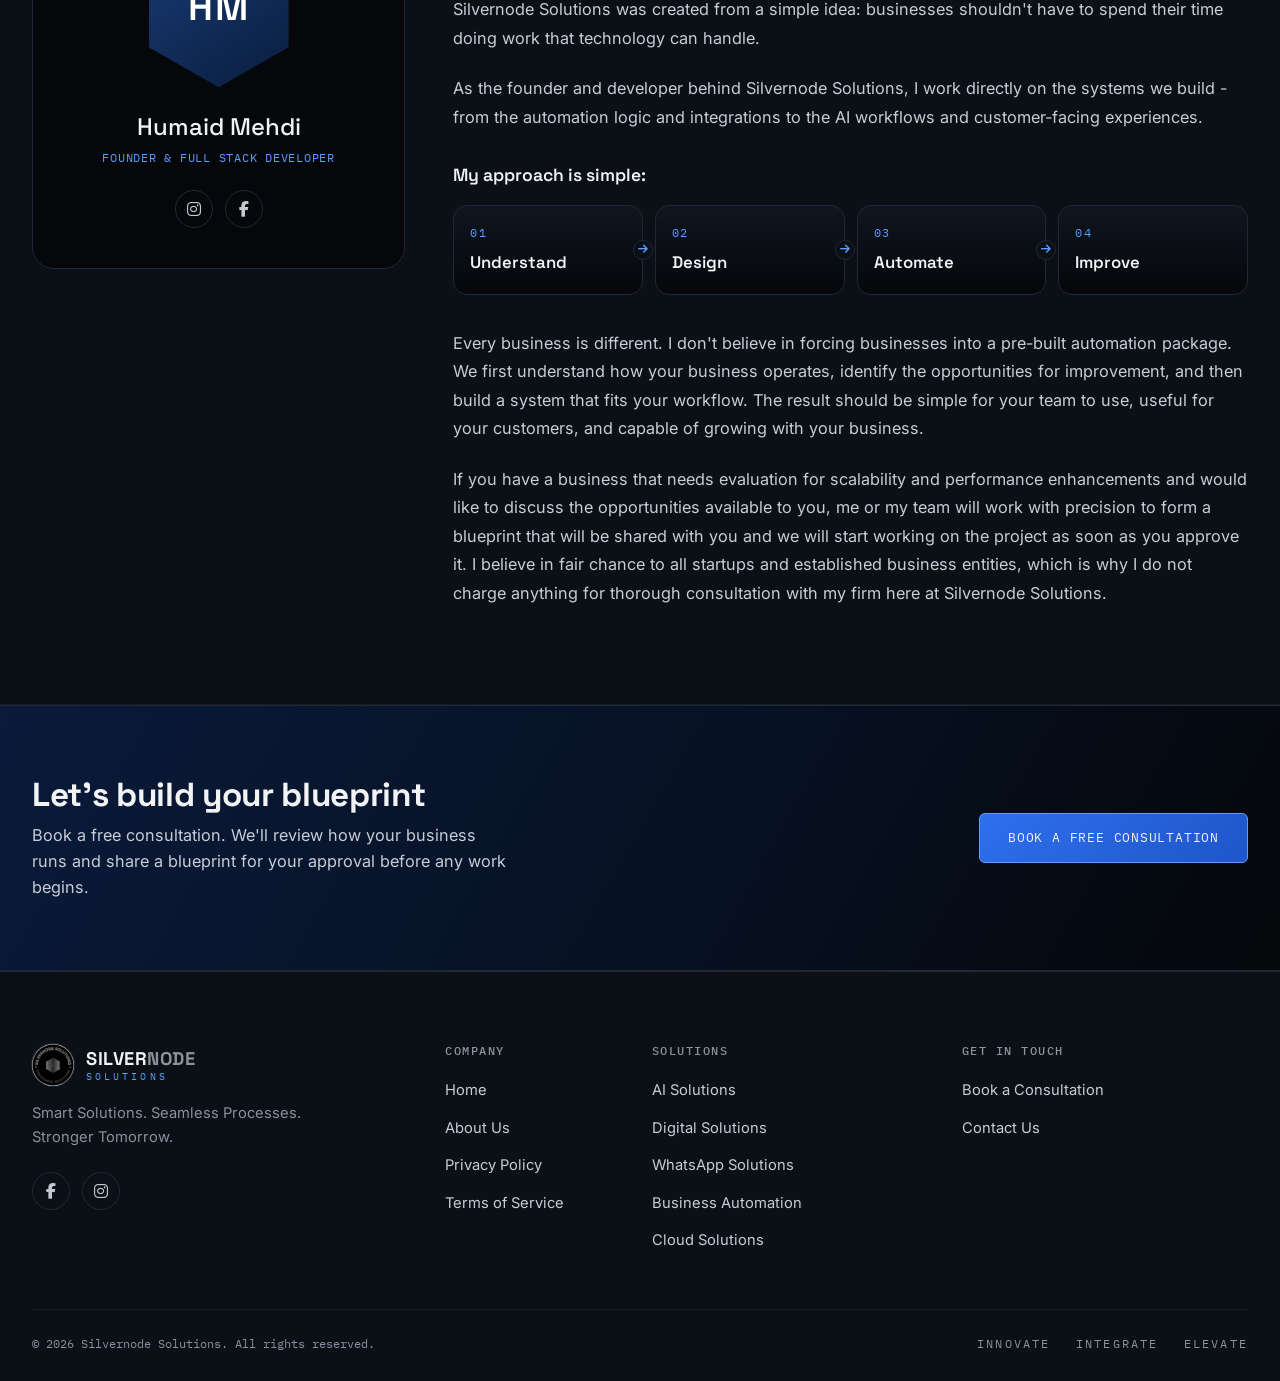
==== commit 8df6a4d1: "Replace logo image with founder initials and new image" ====
--- a/about/index.html
+++ b/about/index.html
@@ -119,7 +119,8 @@
       <div class="col-lg-4">
         <div class="sn-founder-card">
           <div class="sn-founder-avatar">
-          <img src="/assets/logo.jpg" alt="Humaid Mehdi, Founder of Silvernode Solutions">
+          <span class="sn-founder-initials">HM</span>
+          <img src="/assets/founder.jpg" alt="Humaid Mehdi, Founder of Silvernode Solutions">
               </div>
           <h3 class="sn-founder-name">Humaid Mehdi</h3>
           <p class="sn-founder-role">Founder &amp; Full Stack Developer</p>
--- a/css/style.css
+++ b/css/style.css
@@ -880,9 +880,13 @@
   width: 140px;
   height: 160px;
   margin: 0 auto 26px;
+  position: relative;
   clip-path: polygon(50% 0%, 100% 25%, 100% 75%, 50% 100%, 0% 75%, 0% 25%);
   overflow: hidden;
-  background: var(--onyx-2);
+  background: linear-gradient(145deg, #193D78, #0A1D3D);
+  display: flex;
+  align-items: center;
+  justify-content: center;
 }
 
 .sn-founder-avatar img{
@@ -890,8 +894,20 @@
   height: 100%;
   object-fit: cover;
   object-position: center 25%;
-  display: block;
-  transform: translate(14px, 13px) scale(1.16);
+  display: none;
+}
+
+.sn-founder-initials{
+  position: absolute;
+  inset: 0;
+  display: flex;
+  align-items: center;
+  justify-content: center;
+  color: #FFFFFF;
+  font-family: 'Space Grotesk', sans-serif;
+  font-size: 38px;
+  font-weight: 600;
+  letter-spacing: 2px;
 }
 
 .sn-founder-name{
